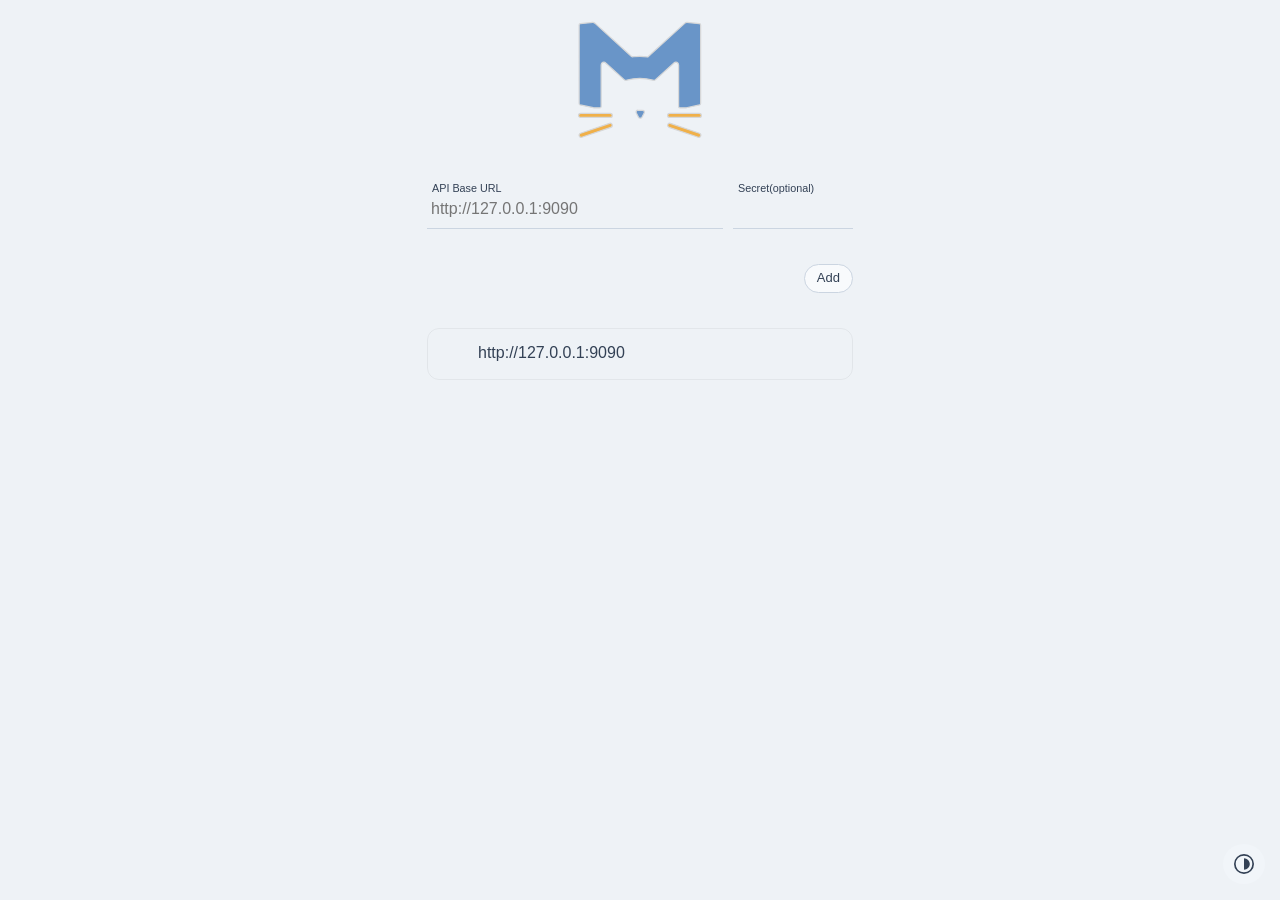
==== luci-app-openclash/root/usr/share/openclash/ui/yacd/index.html @ d31dc355 "Chore: update third-party resources" ====
<!DOCTYPE html>
<html lang="en">
  <head>
    <meta charset="UTF-8" />
    <link rel="shortcut icon" href="yacd.ico" />
    <link rel="icon" type="image/png" sizes="64x64" href="yacd.png" />
    <link rel="icon" type="image/png" sizes="128x128" href="yacd.png" />
    <link rel="apple-touch-icon-precomposed" href="apple-touch-icon-precomposed.png" />
    <meta name="apple-mobile-web-app-title" content="yacd" />
    <meta http-equiv="X-UA-Compatible" content="IE=edge" />
    <meta name="viewport" content="width=device-width, initial-scale=1" />
    <meta name="application-name" content="yacd" />
    <meta name="description" content="Yet Another Clash Dashboard" />
    <meta name="theme-color" content="#202020" media="(prefers-color-scheme: dark)" />
    <meta name="theme-color" content="#f7f7f7" media="(prefers-color-scheme: light)" />
    <title>yacd</title>
    <script type="module" crossorigin src="./assets/index-806a1fbd.js"></script>
    <link rel="stylesheet" href="./assets/index-3246ae66.css">
  <link rel="manifest" href="./manifest.webmanifest"><script id="vite-plugin-pwa:register-sw" src="./registerSW.js"></script></head>
  <body>
    <div id="app" data-base-url="http://127.0.0.1:9090"></div>
    
  </body>
</html>
---- luci-app-openclash/root/usr/share/openclash/ui/yacd/assets/index-3246ae66.css ----
@charset "UTF-8";@font-face{font-family:Inter;font-style:normal;font-display:swap;font-weight:400;src:url(./inter-latin-400-normal-0364d368.woff2) format("woff2"),url(./inter-latin-400-normal-3ea830d4.woff) format("woff")}@font-face{font-family:Inter;font-style:normal;font-display:swap;font-weight:800;src:url(./inter-latin-800-normal-a51ac27d.woff2) format("woff2"),url(./inter-latin-800-normal-d08d7178.woff) format("woff")}@font-face{font-family:Roboto Mono;font-style:normal;font-display:swap;font-weight:400;src:url(./roboto-mono-latin-400-normal-7295944e.woff2) format("woff2"),url(./roboto-mono-latin-400-normal-dffdffa7.woff) format("woff")}/*! modern-normalize v1.1.0 | MIT License | https://github.com/sindresorhus/modern-normalize */*,:before,:after{box-sizing:border-box}html{tab-size:4}html{line-height:1.15;-webkit-text-size-adjust:100%}body{margin:0}body{font-family:system-ui,-apple-system,Segoe UI,Roboto,Ubuntu,Cantarell,Noto Sans,sans-serif,Segoe UI,Roboto,Helvetica,Arial,sans-serif,"Apple Color Emoji","Segoe UI Emoji"}hr{height:0;color:inherit}abbr[title]{text-decoration:underline;-webkit-text-decoration:underline dotted;text-decoration:underline dotted}b,strong{font-weight:bolder}code,kbd,samp,pre{font-family:ui-monospace,SFMono-Regular,Consolas,Liberation Mono,Menlo,monospace;font-size:1em}small{font-size:80%}sub,sup{font-size:75%;line-height:0;position:relative;vertical-align:baseline}sub{bottom:-.25em}sup{top:-.5em}table{text-indent:0;border-color:inherit}button,input,optgroup,select,textarea{font-family:inherit;font-size:100%;line-height:1.15;margin:0}button,select{text-transform:none}button,[type=button],[type=reset],[type=submit]{-webkit-appearance:button}::-moz-focus-inner{border-style:none;padding:0}:-moz-focusring{outline:1px dotted ButtonText}:-moz-ui-invalid{box-shadow:none}legend{padding:0}progress{vertical-align:baseline}::-webkit-inner-spin-button,::-webkit-outer-spin-button{height:auto}[type=search]{-webkit-appearance:textfield;outline-offset:-2px}::-webkit-search-decoration{-webkit-appearance:none}::-webkit-file-upload-button{-webkit-appearance:button;font:inherit}summary{display:list-item}@font-face{font-family:_Twemoji Mozilla;src:url(./Twemoji_Mozilla-6d90152e.ttf) format("truetype")}.relative,.border-left,.border-top,.border-bottom{position:relative}.border-bottom:after,.border-top:before{position:absolute;content:"";height:1px;width:100%;transform:scaleY(.5) translateZ(0);left:0;right:0;background:#555}.border-left:before{position:absolute;content:"";height:100%;width:1px;transform:scaleX(.5) translateZ(0);top:0;bottom:0;background:#555}.border-top:before{top:0}.border-bottom:after{bottom:0}.border-left:before{left:0}*,*:before,*:after{box-sizing:border-box}:root{--font-mono: "Roboto Mono", Menlo, monospace;--font-normal: -apple-system, BlinkMacSystemFont, "Segoe UI", Roboto, Helvetica, Arial, sans-serif, "Apple Color Emoji", "Source Han Sans", "PingFang SC", "Microsoft YaHei" , "\5fae\8f6f\96c5\9ed1", Arial,"Twemoji Mozilla", "_Twemoji Mozilla","Segoe UI Emoji", "Segoe UI Symbol"}body{font-family:-apple-system,BlinkMacSystemFont,Segoe UI,Roboto,Helvetica,Arial,sans-serif,"Apple Color Emoji",Source Han Sans,PingFang SC,Microsoft YaHei,\5fae\8f6f\96c5\9ed1,Arial,Twemoji Mozilla,_Twemoji Mozilla,"Segoe UI Emoji",Segoe UI Symbol;font-family:var(--font-normal);-webkit-tap-highlight-color:rgba(0,0,0,0);-webkit-text-size-adjust:100%;-webkit-font-smoothing:antialiased;-moz-osx-font-smoothing:grayscale;margin:0;padding:0}body ::-webkit-scrollbar{z-index:11;background:transparent}body ::-webkit-scrollbar-thumb{border-radius:10px;background:var(--color-focus-blue)}body ::-webkit-scrollbar:vertical{width:8px}body ::-webkit-scrollbar:horizontal{height:8px}@media (prefers-color-scheme: dark){:root[data-theme=auto]{--color-background: #111827;--color-background2: rgba(17, 24, 39, .7);--color-bg-chart: #1f2937;--color-bg-card: #1f2937;--color-focus-blue: #3b82f6;--btn-bg: #3b82f6;--color-proxy-border: #374151;--card-hover-border-lightness: #60a5fa;--color-text: #e5e7eb;--color-text-secondary: #9ca3af;--color-text-highlight: #f3f4f6;--color-bg-sidebar: #1f2937;--color-sb-active-row-bg: #374151;--color-sb-active-row-font: #f3f4f6;--color-input-bg: #374151;--color-input-border: #4b5563;--color-toggle-bg: #4b5563;--color-toggle-selected: #1f2937;--color-icon: #9ca3af;--color-separator: #374151;--color-btn-bg: #374151;--color-btn-fg: #e5e7eb;--color-bg-proxy: #1f2937;--color-row-odd: #1f2937;--bg-log-info-tag: #4b5563;--bg-modal: #1f2937;--bg-near-transparent: rgba(255, 255, 255, .05);--bg-latency: rgba(31, 41, 55, .8);--bg-tooltip: #1f2937;--bc-tooltip: #374151;--select-border-color: #374151;--select-bg-hover: url(data:image/svg+xml,%0A%20%20%20%20%3Csvg%20width%3D%228%22%20height%3D%2224%22%20viewBox%3D%220%200%208%2024%22%20fill%3D%22none%22%20xmlns%3D%22http%3A%2F%2Fwww.w3.org%2F2000%2Fsvg%22%3E%0A%20%20%20%20%20%20%3Cpath%20d%3D%22M4%207L7%2011H1L4%207Z%22%20fill%3D%22%23ffffff%22%20%2F%3E%0A%20%20%20%20%20%20%3Cpath%20d%3D%22M4%2017L1%2013L7%2013L4%2017Z%22%20fill%3D%22%23ffffff%22%20%2F%3E%0A%20%20%20%20%3C%2Fsvg%3E%0A%20%20);--bg-log-info-card: #1f2937;--shadow-card: 0 4px 6px -1px rgba(0, 0, 0, .1), 0 2px 4px -1px rgba(0, 0, 0, .06);--border-radius: 12px;color-scheme:dark}}@media (prefers-color-scheme: light){:root[data-theme=auto]{--color-background: #eef2f6;--color-background2: rgba(238, 242, 246, .7);--color-bg-chart: #f8fafc;--color-bg-card: #f8fafc;--color-focus-blue: #3b82f6;--btn-bg: #3b82f6;--color-proxy-border: #e2e8f0;--card-hover-border-lightness: #60a5fa;--color-text: #334155;--color-text-secondary: #64748b;--color-text-highlight: #0f172a;--color-bg-sidebar: #f1f5f9;--color-sb-active-row-bg: #e0e7ff;--color-sb-active-row-font: #3730a3;--color-input-bg: #f8fafc;--color-input-border: #cbd5e1;--color-toggle-bg: #e2e8f0;--color-toggle-selected: #ffffff;--color-icon: #64748b;--color-separator: #e2e8f0;--color-btn-bg: #f8fafc;--color-btn-fg: #334155;--color-bg-proxy: #f8fafc;--color-row-odd: #f1f5f9;--bg-log-info-tag: #e2e8f0;--bg-modal: #f8fafc;--bg-near-transparent: rgba(0, 0, 0, .05);--bg-latency: rgba(255, 255, 255, .9);--bg-tooltip: #f8fafc;--bc-tooltip: #e2e8f0;--select-border-color: #cbd5e1;--select-bg-hover: url(data:image/svg+xml,%0A%20%20%20%20%3Csvg%20width%3D%228%22%20height%3D%2224%22%20viewBox%3D%220%200%208%2024%22%20fill%3D%22none%22%20xmlns%3D%22http%3A%2F%2Fwww.w3.org%2F2000%2Fsvg%22%3E%0A%20%20%20%20%20%20%3Cpath%20d%3D%22M4%207L7%2011H1L4%207Z%22%20fill%3D%22%23222222%22%20%2F%3E%0A%20%20%20%20%20%20%3Cpath%20d%3D%22M4%2017L1%2013L7%2013L4%2017Z%22%20fill%3D%22%23222222%22%20%2F%3E%0A%20%20%20%20%3C%2Fsvg%3E%0A%20%20);--bg-log-info-card: #f1f5f9;--shadow-card: 0 1px 3px 0 rgba(0, 0, 0, .1), 0 1px 2px 0 rgba(0, 0, 0, .06);--border-radius: 12px;color-scheme:light}}@media only screen and (prefers-color-scheme: light) and (min-width: 769px){:root[data-theme=auto]{--color-sb-active-row-font: #3730a3}}:root[data-theme=dark]{--color-background: #111827;--color-background2: rgba(17, 24, 39, .7);--color-bg-chart: #1f2937;--color-bg-card: #1f2937;--color-focus-blue: #3b82f6;--btn-bg: #3b82f6;--color-proxy-border: #374151;--card-hover-border-lightness: #60a5fa;--color-text: #e5e7eb;--color-text-secondary: #9ca3af;--color-text-highlight: #f3f4f6;--color-bg-sidebar: #1f2937;--color-sb-active-row-bg: #374151;--color-sb-active-row-font: #f3f4f6;--color-input-bg: #374151;--color-input-border: #4b5563;--color-toggle-bg: #4b5563;--color-toggle-selected: #1f2937;--color-icon: #9ca3af;--color-separator: #374151;--color-btn-bg: #374151;--color-btn-fg: #e5e7eb;--color-bg-proxy: #1f2937;--color-row-odd: #1f2937;--bg-log-info-tag: #4b5563;--bg-modal: #1f2937;--bg-near-transparent: rgba(255, 255, 255, .05);--bg-latency: rgba(31, 41, 55, .8);--bg-tooltip: #1f2937;--bc-tooltip: #374151;--select-border-color: #374151;--select-bg-hover: url(data:image/svg+xml,%0A%20%20%20%20%3Csvg%20width%3D%228%22%20height%3D%2224%22%20viewBox%3D%220%200%208%2024%22%20fill%3D%22none%22%20xmlns%3D%22http%3A%2F%2Fwww.w3.org%2F2000%2Fsvg%22%3E%0A%20%20%20%20%20%20%3Cpath%20d%3D%22M4%207L7%2011H1L4%207Z%22%20fill%3D%22%23ffffff%22%20%2F%3E%0A%20%20%20%20%20%20%3Cpath%20d%3D%22M4%2017L1%2013L7%2013L4%2017Z%22%20fill%3D%22%23ffffff%22%20%2F%3E%0A%20%20%20%20%3C%2Fsvg%3E%0A%20%20);--bg-log-info-card: #1f2937;--shadow-card: 0 4px 6px -1px rgba(0, 0, 0, .1), 0 2px 4px -1px rgba(0, 0, 0, .06);--border-radius: 12px;color-scheme:dark}:root[data-theme=light]{--color-background: #eef2f6;--color-background2: rgba(238, 242, 246, .7);--color-bg-chart: #f8fafc;--color-bg-card: #f8fafc;--color-focus-blue: #3b82f6;--btn-bg: #3b82f6;--color-proxy-border: #e2e8f0;--card-hover-border-lightness: #60a5fa;--color-text: #334155;--color-text-secondary: #64748b;--color-text-highlight: #0f172a;--color-bg-sidebar: #f1f5f9;--color-sb-active-row-bg: #e0e7ff;--color-sb-active-row-font: #3730a3;--color-input-bg: #f8fafc;--color-input-border: #cbd5e1;--color-toggle-bg: #e2e8f0;--color-toggle-selected: #ffffff;--color-icon: #64748b;--color-separator: #e2e8f0;--color-btn-bg: #f8fafc;--color-btn-fg: #334155;--color-bg-proxy: #f8fafc;--color-row-odd: #f1f5f9;--bg-log-info-tag: #e2e8f0;--bg-modal: #f8fafc;--bg-near-transparent: rgba(0, 0, 0, .05);--bg-latency: rgba(255, 255, 255, .9);--bg-tooltip: #f8fafc;--bc-tooltip: #e2e8f0;--select-border-color: #cbd5e1;--select-bg-hover: url(data:image/svg+xml,%0A%20%20%20%20%3Csvg%20width%3D%228%22%20height%3D%2224%22%20viewBox%3D%220%200%208%2024%22%20fill%3D%22none%22%20xmlns%3D%22http%3A%2F%2Fwww.w3.org%2F2000%2Fsvg%22%3E%0A%20%20%20%20%20%20%3Cpath%20d%3D%22M4%207L7%2011H1L4%207Z%22%20fill%3D%22%23222222%22%20%2F%3E%0A%20%20%20%20%20%20%3Cpath%20d%3D%22M4%2017L1%2013L7%2013L4%2017Z%22%20fill%3D%22%23222222%22%20%2F%3E%0A%20%20%20%20%3C%2Fsvg%3E%0A%20%20);--bg-log-info-card: #f1f5f9;--shadow-card: 0 1px 3px 0 rgba(0, 0, 0, .1), 0 1px 2px 0 rgba(0, 0, 0, .06);--border-radius: 12px;color-scheme:light}@media only screen and (min-width: 769px){:root[data-theme=light]{--color-sb-active-row-font: #3730a3}}.flexCenter{display:flex;align-items:center;justify-content:center}.fabgrp{position:fixed;z-index:3;right:20px;bottom:20px}.visually-hidden{position:absolute;overflow:hidden;clip:rect(0 0 0 0);width:1px;height:1px;margin:-1px;border:0;padding:0}:root{--reach-tooltip: 1}[data-reach-tooltip]{z-index:1;pointer-events:none;position:absolute;padding:.25em .5em;box-shadow:2px 2px 10px #0000001a;white-space:nowrap;font-size:85%;background:var(--bg-tooltip);color:var(--color-text);border:solid 1px var(--bc-tooltip);border-radius:4px}._ul_1cc64_1{position:relative;margin:0;padding:0;list-style:none;line-height:1.8;--width-max-content: 230px}._li_1cc64_10{position:relative;margin:5px 0;padding:10px 0;border-radius:var(--border-radius);display:grid;align-content:center;justify-content:center;place-content:center;grid-template-columns:40px 1fr 40px;grid-template-rows:30px;grid-template-areas:"close url .";grid-column-gap:10px;column-gap:10px;border:1px solid var(--bg-near-transparent)}._li_1cc64_10:hover{background-color:var(--bg-near-transparent)}._close_1cc64_28{opacity:0;grid-area:close;align-self:center;justify-self:center;place-self:center;cursor:pointer}._li_1cc64_10:hover ._close_1cc64_28,._li_1cc64_10:hover ._eye_1cc64_36{opacity:1}._close_1cc64_28:focus,._eye_1cc64_36:focus{opacity:1}._hasSecret_1cc64_45{grid-template-rows:repeat(2,30px);grid-template-areas:"close url ." "close secret eye"}._url_1cc64_50{grid-area:url}._secret_1cc64_54{grid-area:secret}._eye_1cc64_36{grid-area:eye;opacity:0;align-self:center;justify-self:center;place-self:center;cursor:pointer}._url_1cc64_50,._secret_1cc64_54{white-space:nowrap;overflow:hidden;text-overflow:ellipsis}._btn_1cc64_72{outline:none;-webkit-appearance:none;appearance:none;border:1px solid transparent;background-color:transparent;color:inherit;display:flex;align-items:center;padding:5px;border-radius:100px}._btn_1cc64_72:focus{border-color:var(--color-focus-blue)}._btn_1cc64_72:hover:enabled{background-color:var(--color-focus-blue);color:#fff}._btn_1cc64_72:active:enabled{transform:scale(.97)}._btn_1cc64_72:disabled{color:var(--color-text-secondary)}._url_1cc64_50{cursor:pointer}._url_1cc64_50:hover{color:var(--color-text-highlight)}._root_zwtea_1:focus{outline:none}._header_zwtea_5{display:flex;justify-content:center;align-items:center}._header_zwtea_5 ._icon_zwtea_10{--stroke: #f3f3f3;color:#20497e;opacity:.7;transition:opacity .4s}._header_zwtea_5 ._icon_zwtea_10:hover{opacity:1}._body_zwtea_20{padding:15px 0 0}._hostnamePort_zwtea_24{display:flex}._hostnamePort_zwtea_24 div{flex:1 1 auto}._hostnamePort_zwtea_24 div:nth-child(2){flex-grow:0;flex-basis:120px;margin-left:10px}._error_zwtea_36{height:20px;font-size:.8em;color:#ff8b8b}._footer_zwtea_42{padding:5px 0 10px;display:flex;justify-content:flex-end;align-items:center}._btn_tl3ak_4{-webkit-appearance:none;outline:none;-webkit-user-select:none;-ms-user-select:none;user-select:none;position:relative;cursor:pointer;display:inline-flex;align-items:center;justify-content:center;color:var(--color-btn-fg);background:var(--color-btn-bg);border:1px solid var(--color-input-border);border-radius:100px;transition:all .2s ease;font-size:.75em;padding:4px 7px}._btn_tl3ak_4:focus{border-color:var(--color-focus-blue);box-shadow:0 0 0 2px #3b82f64d}._btn_tl3ak_4:hover{color:#fff;background:var(--color-focus-blue);border-color:var(--color-focus-blue);transform:translateY(-1px);box-shadow:0 4px 6px -1px #0000001a,0 2px 4px -1px #0000000f}._btn_tl3ak_4:active{transform:scale(.97);box-shadow:none}@media screen and (min-width: 30em){._btn_tl3ak_4{font-size:small;padding:6px 12px}}._btn_tl3ak_4._minimal_tl3ak_42{border-color:transparent;background:none}._btn_tl3ak_4._minimal_tl3ak_42:focus{border-color:var(--color-focus-blue)}._btn_tl3ak_4._minimal_tl3ak_42:hover{color:#fff;background:var(--color-focus-blue);border:1px solid var(--color-focus-blue)}._btn_tl3ak_4:disabled{opacity:.5}._btnInternal_tl3ak_59{display:flex;align-items:center;justify-content:center;column-gap:4px}._btnStart_tl3ak_66{display:inline-flex;align-items:center;justify-content:center}._loadingContainer_tl3ak_72{position:absolute;top:50%;left:50%;transform:translate(-50%,-50%);display:inline-flex}h2._sectionNameType_k6imc_4{margin:0;font-size:1em}@media screen and (min-width: 30em){h2._sectionNameType_k6imc_4{font-size:1.3em}}h2._sectionNameType_k6imc_4 span:nth-child(2){font-size:12px;color:#777;font-weight:400;margin:0 .3em}@media (prefers-color-scheme: dark){:root[data-theme=auto]{--loading-dot-1-1: rgba(255, 255, 255, .5);--loading-dot-1-2: rgba(255, 255, 255, .1);--loading-dot-1-3: rgba(255, 255, 255, .3);--loading-dot-2-1: rgba(255, 255, 255, .3);--loading-dot-2-2: rgba(255, 255, 255, .5);--loading-dot-2-3: rgba(255, 255, 255, .1);--loading-dot-3-1: rgba(255, 255, 255, .1);--loading-dot-3-2: rgba(255, 255, 255, .3);--loading-dot-3-3: rgba(255, 255, 255, .5);color-scheme:dark}}@media (prefers-color-scheme: light){:root[data-theme=auto]{--loading-dot-1-1: rgba(0, 0, 0, .1);--loading-dot-1-2: rgba(0, 0, 0, .5);--loading-dot-1-3: rgba(0, 0, 0, .3);--loading-dot-2-1: rgba(0, 0, 0, .3);--loading-dot-2-2: rgba(0, 0, 0, .1);--loading-dot-2-3: rgba(0, 0, 0, .5);--loading-dot-3-1: rgba(0, 0, 0, .5);--loading-dot-3-2: rgba(0, 0, 0, .3);--loading-dot-3-3: rgba(0, 0, 0, .1);color-scheme:light}}:root[data-theme=dark]{--loading-dot-1-1: rgba(255, 255, 255, .5);--loading-dot-1-2: rgba(255, 255, 255, .1);--loading-dot-1-3: rgba(255, 255, 255, .3);--loading-dot-2-1: rgba(255, 255, 255, .3);--loading-dot-2-2: rgba(255, 255, 255, .5);--loading-dot-2-3: rgba(255, 255, 255, .1);--loading-dot-3-1: rgba(255, 255, 255, .1);--loading-dot-3-2: rgba(255, 255, 255, .3);--loading-dot-3-3: rgba(255, 255, 255, .5);color-scheme:dark}:root[data-theme=light]{--loading-dot-1-1: rgba(0, 0, 0, .1);--loading-dot-1-2: rgba(0, 0, 0, .5);--loading-dot-1-3: rgba(0, 0, 0, .3);--loading-dot-2-1: rgba(0, 0, 0, .3);--loading-dot-2-2: rgba(0, 0, 0, .1);--loading-dot-2-3: rgba(0, 0, 0, .5);--loading-dot-3-1: rgba(0, 0, 0, .5);--loading-dot-3-2: rgba(0, 0, 0, .3);--loading-dot-3-3: rgba(0, 0, 0, .1);color-scheme:light}._loadingDot_k6imc_75,._loadingDot_k6imc_75:before,._loadingDot_k6imc_75:after{display:inline-block;vertical-align:middle;width:6px;height:6px;border-radius:50%;font-size:0}._loadingDot_k6imc_75{position:relative;background-color:var(--loading-dot-2-1);animation:_dot2_k6imc_1 1s step-start infinite}._loadingDot_k6imc_75:before{content:"";position:absolute;left:-12px;background-color:var(--loading-dot-1-1);animation:_dot1_k6imc_1 1s step-start infinite}._loadingDot_k6imc_75:after{content:"";position:absolute;right:-12px;background-color:var(--loading-dot-3-1);animation:_dot3_k6imc_1 1s step-start infinite}@keyframes _dot1_k6imc_1{0%,to{background-color:var(--loading-dot-1-1)}33%{background-color:var(--loading-dot-1-2)}66%{background-color:var(--loading-dot-1-3)}}@keyframes _dot2_k6imc_1{0%,to{background-color:var(--loading-dot-2-1)}33%{background-color:var(--loading-dot-2-2)}66%{background-color:var(--loading-dot-2-3)}}@keyframes _dot3_k6imc_1{0%,to{background-color:var(--loading-dot-3-1)}33%{background-color:var(--loading-dot-3-2)}66%{background-color:var(--loading-dot-3-3)}}._root_1or8t_1{position:relative;padding:10px 0}._root_1or8t_1 input{-webkit-appearance:none;background-color:transparent;background-image:none;border:none;border-radius:0;border-bottom:1px solid var(--color-input-border);box-sizing:border-box;color:inherit;display:inline-block;font-size:inherit;height:40px;outline:none;padding:0 4px;width:100%}._root_1or8t_1 input:focus{border-color:var(--color-focus-blue)}._root_1or8t_1 label{position:absolute;left:5px;bottom:22px;transition:transform .15s ease-in-out;transform-origin:0 0;font-size:.9em}._root_1or8t_1 label._floatAbove_1or8t_32{transform:scale(.75) translateY(-25px)}._root_1or8t_1 input:focus+label{color:var(--color-focus-blue);transform:scale(.75) translateY(-25px)}._path_r8pm3_1{stroke-dasharray:890;stroke-dashoffset:890;animation:_dash_r8pm3_1 3s ease-in-out forwards normal infinite}@keyframes _dash_r8pm3_1{0%{stroke-dashoffset:890}to{stroke-dashoffset:0}}._root_ul0od_4{height:76px;display:flex;align-items:center}._h1_ul0od_10{white-space:nowrap;padding:0 15px;font-size:1.7em;text-align:left;margin:0}@media screen and (min-width: 30em){._h1_ul0od_10{padding:0 40px;font-size:2em}}._root_10mcy_4{padding:6px 15px}@media screen and (min-width: 30em){._root_10mcy_4{padding:10px 40px}}._mono_10mcy_13{font-family:var(--font-mono)}._link_10mcy_17{color:var(--color-text-secondary);display:inline-flex}._link_10mcy_17:hover{color:var(--color-text-highlight)}._iconWrapper_19huu_1{--sz: 40px;width:40px;width:var(--sz);height:40px;height:var(--sz);display:flex;justify-content:center;align-items:center;outline:none;padding:5px;color:var(--color-text)}._iconWrapper_19huu_1:hover{opacity:.6}._iconWrapper_19huu_1:focus{border-color:var(--color-focus-blue)}._themeSwitchContainer_19huu_21{--sz: 40px;position:relative;display:flex;align-items:center;justify-content:center;width:40px;width:var(--sz);height:40px;height:var(--sz)}._themeSwitchContainer_19huu_21 select{cursor:pointer;padding-left:var(--sz);width:var(--sz);height:var(--sz);-webkit-appearance:none;appearance:none;outline:none;border-radius:100%;border:1px solid transparent;background:var(--color-bg-sidebar)}._themeSwitchContainer_19huu_21 select:focus{border-color:var(--color-focus-blue)}._themeSwitchContainer_19huu_21 select option{background:var(--color-bg-sidebar)}._themeSwitchContainer_19huu_21 ._iconWrapper_19huu_1{pointer-events:none;width:100%;height:100%;position:absolute;left:0;top:0}._content_b98hm_1._content_b98hm_1{background:none;position:fixed;top:0;bottom:0;left:0;right:0;transform:none;padding:0;border-radius:0;display:flex;justify-content:center;overflow-y:auto}._container_b98hm_16{position:relative;margin-left:20px;margin-right:20px}._overlay_b98hm_22._overlay_b98hm_22{background-color:var(--color-background)}._fixed_b98hm_26{position:fixed;padding:16px;bottom:0;right:0}._overlay_f0mbp_1{position:fixed;top:0;right:0;left:0;bottom:0;background:#444;z-index:1024;display:flex;align-items:center;justify-content:center}._content_f0mbp_14{outline:none;color:var(--color-text);background:var(--bg-modal);padding:20px;border-radius:var(--border-radius);box-shadow:var(--shadow-card)}._root_16avz_1{position:fixed;top:0;bottom:0;left:0;right:0;overflow:hidden;padding:20px;background:var(--color-background);color:var(--color-text);text-align:center}._yacd_16avz_14{color:#2a477a;opacity:.6;display:flex;justify-content:center;align-items:center;padding:40px}._link_16avz_23{display:inline-flex;align-items:center;color:var(--color-text-secondary)}._link_16avz_23:hover,._link_16avz_23:active{color:var(--color-focus-blue)}._link_16avz_23 svg{margin-right:5px}._root_ifizv_4{padding:6px 15px}@media screen and (min-width: 30em){._root_ifizv_4{padding:10px 40px}}._sparkline_4r2o2_1{width:100%;height:40px;margin-top:auto}._TrafficNow_11dgz_1{color:var(--color-text);display:grid;grid-template-columns:repeat(auto-fill,minmax(240px,1fr));grid-gap:20px;padding:10px 0}._TrafficNow_11dgz_1 ._sec_11dgz_8{padding:20px;background-color:var(--color-bg-card);border-radius:12px;box-shadow:0 4px 6px -1px #0000001a,0 2px 4px -1px #0000000f;transition:transform .2s ease,box-shadow .2s ease;display:flex;flex-direction:column;justify-content:space-between;min-height:140px}._TrafficNow_11dgz_1 ._sec_11dgz_8:hover{transform:translateY(-2px);box-shadow:0 10px 15px -3px #0000001a,0 4px 6px -2px #0000000d}._TrafficNow_11dgz_1 ._sec_11dgz_8 ._header_11dgz_23{display:flex;align-items:center;color:var(--color-text-secondary);font-size:.85rem;font-weight:500;text-transform:uppercase;letter-spacing:.025em}._TrafficNow_11dgz_1 ._sec_11dgz_8 ._header_11dgz_23 span{margin-left:8px}._TrafficNow_11dgz_1 ._sec_11dgz_8 ._value_11dgz_35{padding:12px 0;font-size:1.75rem;font-weight:700;color:var(--color-text);font-family:Roboto Mono,monospace}._loading_wpm96_1{width:100%;height:100%;display:flex;justify-content:center;align-items:center}._spinner_wpm96_9{width:20px;height:20px;display:inline-block;vertical-align:middle;animation:_rotate_wpm96_1 1s steps(12,end) infinite;background:transparent url('data:image/svg+xml;charset=utf8, %3Csvg xmlns="http://www.w3.org/2000/svg" width="120" height="120" viewBox="0 0 100 100"%3E%3Cpath fill="none" d="M0 0h100v100H0z"/%3E%3Crect width="7" height="20" x="46.5" y="40" fill="%23E9E9E9" rx="5" ry="5" transform="translate(0 -30)"/%3E%3Crect width="7" height="20" x="46.5" y="40" fill="%23989697" rx="5" ry="5" transform="rotate(30 105.98 65)"/%3E%3Crect width="7" height="20" x="46.5" y="40" fill="%239B999A" rx="5" ry="5" transform="rotate(60 75.98 65)"/%3E%3Crect width="7" height="20" x="46.5" y="40" fill="%23A3A1A2" rx="5" ry="5" transform="rotate(90 65 65)"/%3E%3Crect width="7" height="20" x="46.5" y="40" fill="%23ABA9AA" rx="5" ry="5" transform="rotate(120 58.66 65)"/%3E%3Crect width="7" height="20" x="46.5" y="40" fill="%23B2B2B2" rx="5" ry="5" transform="rotate(150 54.02 65)"/%3E%3Crect width="7" height="20" x="46.5" y="40" fill="%23BAB8B9" rx="5" ry="5" transform="rotate(180 50 65)"/%3E%3Crect width="7" height="20" x="46.5" y="40" fill="%23C2C0C1" rx="5" ry="5" transform="rotate(-150 45.98 65)"/%3E%3Crect width="7" height="20" x="46.5" y="40" fill="%23CBCBCB" rx="5" ry="5" transform="rotate(-120 41.34 65)"/%3E%3Crect width="7" height="20" x="46.5" y="40" fill="%23D2D2D2" rx="5" ry="5" transform="rotate(-90 35 65)"/%3E%3Crect width="7" height="20" x="46.5" y="40" fill="%23DADADA" rx="5" ry="5" transform="rotate(-60 24.02 65)"/%3E%3Crect width="7" height="20" x="46.5" y="40" fill="%23E2E2E2" rx="5" ry="5" transform="rotate(-30 -5.98 65)"/%3E%3C/svg%3E') no-repeat;background-size:100%}@keyframes _rotate_wpm96_1{0%{transform:rotate3d(0,0,1,0)}to{transform:rotate3d(0,0,1,360deg)}}._lo_pmly2_1{opacity:.5;width:100%;height:100%;display:flex;justify-content:center;align-items:center}._root_7mzj5_4{background:var(--color-bg-sidebar);min-width:150px;position:relative}._logo_meta_7mzj5_10{margin-top:12px;height:120px;background-image:url([data-uri]);background-size:80px;background-repeat:no-repeat;background-position:center}@media (max-width: 768px){._logo_meta_7mzj5_10{display:none}}._logo_singbox_7mzj5_24{margin-top:12px;height:120px;background-image:url([data-uri]);background-size:80px;background-repeat:no-repeat;background-position:center}@media (max-width: 768px){._logo_singbox_7mzj5_24{display:none}}@media (max-width: 768px){._rows_7mzj5_39{display:flex;justify-content:space-between;overflow:auto}}._row_7mzj5_39{color:var(--color-text);-webkit-text-decoration:none;text-decoration:none;display:flex;align-items:center;padding:6px 10px;margin:4px 8px;border-radius:8px;transition:background-color .2s ease,color .2s ease}._row_7mzj5_39:hover{background-color:var(--color-background2)}@media screen and (min-width: 30em){._row_7mzj5_39{padding:8px 20px}}@media (max-width: 768px){._row_7mzj5_39{flex-direction:column;margin:0;border-radius:0}}._row_7mzj5_39 svg{color:var(--color-icon);width:22px;height:22px}@media screen and (min-width: 30em){._row_7mzj5_39 svg{width:24px;height:24px}}._rowActive_7mzj5_84{background:var(--color-sb-active-row-bg);color:var(--color-sb-active-row-font);box-shadow:0 1px 2px #0000000d}@media (max-width: 768px){._rowActive_7mzj5_84{background:none;border-bottom:2px solid var(--color-focus-blue);box-shadow:none}}._label_7mzj5_97{padding-left:14px;font-size:.75em}@media (max-width: 768px){._label_7mzj5_97{padding-left:0;padding-top:5px}}@media screen and (min-width: 30em){._label_7mzj5_97{font-size:1em}}._footer_7mzj5_113{position:absolute;bottom:10px;left:50%;transform:translate(-50%);display:flex;flex-direction:column;align-items:center;gap:8px}@media (max-width: 768px){._footer_7mzj5_113{display:none}}._iconWrapper_7mzj5_129{--sz: 40px;width:40px;width:var(--sz);height:40px;height:var(--sz);display:flex;justify-content:center;align-items:center;outline:none;padding:5px;color:var(--color-text);border-radius:100%;border:1px solid transparent}._iconWrapper_7mzj5_129:hover{opacity:.6}._iconWrapper_7mzj5_129:focus{border-color:var(--color-focus-blue)}._input_1indo_1{-webkit-appearance:none;background-color:var(--color-input-bg);background-image:none;border-radius:8px;border:1px solid var(--color-input-border);box-sizing:border-box;color:inherit;display:inline-block;font-size:inherit;height:35px;outline:none;padding:0 15px;width:100%;font-size:small;transition:border-color .2s ease,box-shadow .2s ease}._input_1indo_1:focus{border-color:var(--color-focus-blue);box-shadow:0 0 0 3px #3b82f64d}input::-webkit-outer-spin-button,input::-webkit-inner-spin-button{-webkit-appearance:none;margin:0}._ToggleSwitch_10mtp_1{-webkit-user-select:none;-ms-user-select:none;user-select:none;border-radius:4px;border:1px solid #525252;color:var(--color-text);background:var(--color-toggle-bg);display:flex;position:relative;outline:none}._ToggleSwitch_10mtp_1:focus{border-color:var(--color-focus-blue)}._ToggleSwitch_10mtp_1 input{position:absolute;left:0;opacity:0}._ToggleSwitch_10mtp_1 label{z-index:2;display:flex;align-items:center;justify-content:center;padding:10px 0;cursor:pointer}._slider_10mtp_28{z-index:1;position:absolute;display:block;left:0;height:100%;transition:left .2s ease-out;background:var(--color-toggle-selected)}._app_tjhhp_1{position:fixed;top:0;bottom:0;left:0;right:0;display:flex;background:var(--color-background);color:var(--color-text)}@media (max-width: 768px){._app_tjhhp_1{flex-direction:column}}._content_tjhhp_17{flex-grow:1;overflow-y:auto}
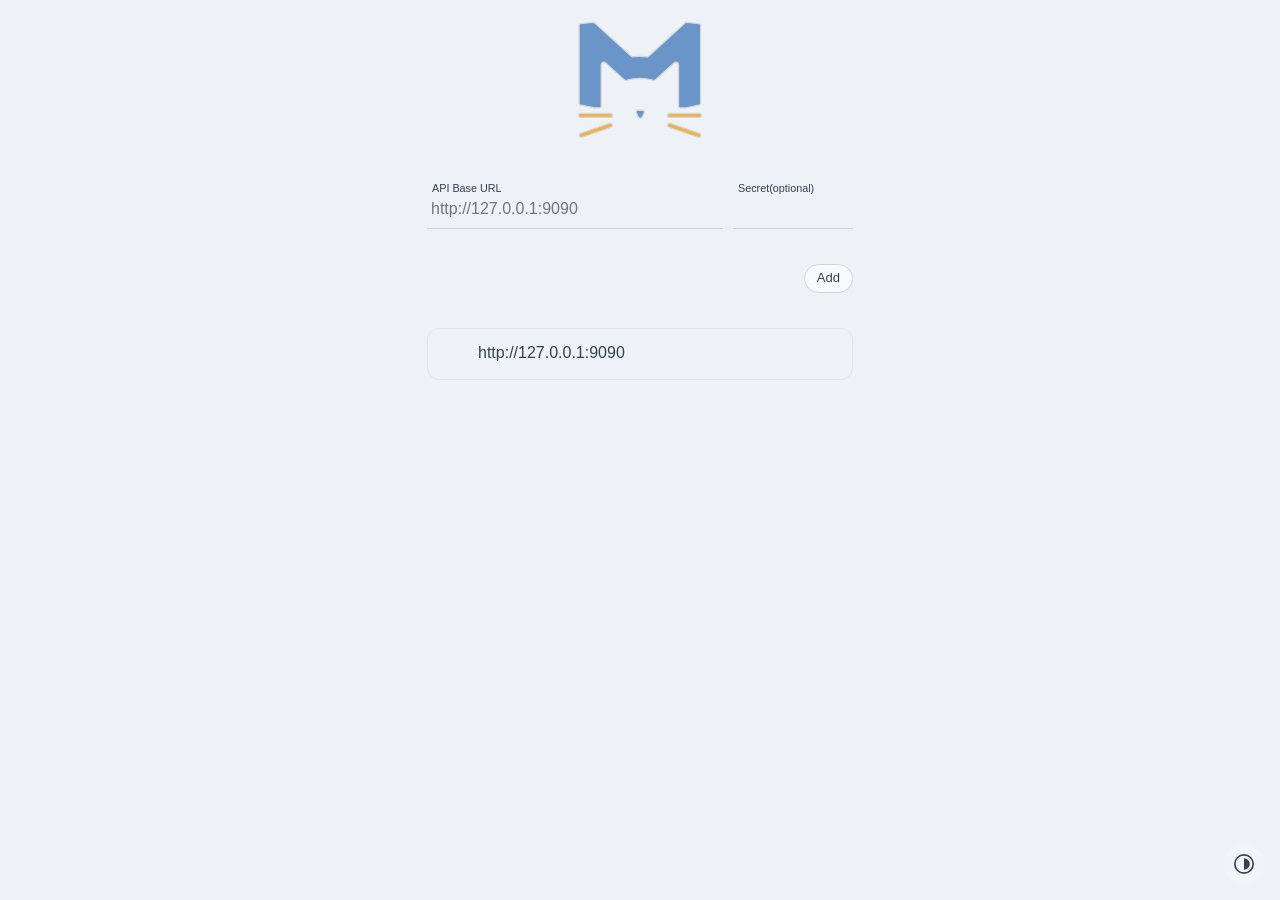
==== commit c682f07d: "Chore: update third-party resources" ====
--- a/luci-app-openclash/root/usr/share/openclash/ui/yacd/index.html
+++ b/luci-app-openclash/root/usr/share/openclash/ui/yacd/index.html
@@ -14,8 +14,8 @@
     <meta name="theme-color" content="#202020" media="(prefers-color-scheme: dark)" />
     <meta name="theme-color" content="#f7f7f7" media="(prefers-color-scheme: light)" />
     <title>yacd</title>
-    <script type="module" crossorigin src="./assets/index-806a1fbd.js"></script>
-    <link rel="stylesheet" href="./assets/index-3246ae66.css">
+    <script type="module" crossorigin src="./assets/index-b39ebf0e.js"></script>
+    <link rel="stylesheet" href="./assets/index-8ced85b8.css">
   <link rel="manifest" href="./manifest.webmanifest"><script id="vite-plugin-pwa:register-sw" src="./registerSW.js"></script></head>
   <body>
     <div id="app" data-base-url="http://127.0.0.1:9090"></div>
--- a/luci-app-openclash/root/usr/share/openclash/ui/yacd/assets/index-8ced85b8.css
+++ b/luci-app-openclash/root/usr/share/openclash/ui/yacd/assets/index-8ced85b8.css
@@ -0,0 +1 @@
+@charset "UTF-8";@font-face{font-family:Inter;font-style:normal;font-display:swap;font-weight:400;src:url(./inter-latin-400-normal-0364d368.woff2) format("woff2"),url(./inter-latin-400-normal-3ea830d4.woff) format("woff")}@font-face{font-family:Inter;font-style:normal;font-display:swap;font-weight:800;src:url(./inter-latin-800-normal-a51ac27d.woff2) format("woff2"),url(./inter-latin-800-normal-d08d7178.woff) format("woff")}@font-face{font-family:Roboto Mono;font-style:normal;font-display:swap;font-weight:400;src:url(./roboto-mono-latin-400-normal-7295944e.woff2) format("woff2"),url(./roboto-mono-latin-400-normal-dffdffa7.woff) format("woff")}/*! modern-normalize v1.1.0 | MIT License | https://github.com/sindresorhus/modern-normalize */*,:before,:after{box-sizing:border-box}html{tab-size:4}html{line-height:1.15;-webkit-text-size-adjust:100%}body{margin:0}body{font-family:system-ui,-apple-system,Segoe UI,Roboto,Ubuntu,Cantarell,Noto Sans,sans-serif,Segoe UI,Roboto,Helvetica,Arial,sans-serif,"Apple Color Emoji","Segoe UI Emoji"}hr{height:0;color:inherit}abbr[title]{text-decoration:underline;-webkit-text-decoration:underline dotted;text-decoration:underline dotted}b,strong{font-weight:bolder}code,kbd,samp,pre{font-family:ui-monospace,SFMono-Regular,Consolas,Liberation Mono,Menlo,monospace;font-size:1em}small{font-size:80%}sub,sup{font-size:75%;line-height:0;position:relative;vertical-align:baseline}sub{bottom:-.25em}sup{top:-.5em}table{text-indent:0;border-color:inherit}button,input,optgroup,select,textarea{font-family:inherit;font-size:100%;line-height:1.15;margin:0}button,select{text-transform:none}button,[type=button],[type=reset],[type=submit]{-webkit-appearance:button}::-moz-focus-inner{border-style:none;padding:0}:-moz-focusring{outline:1px dotted ButtonText}:-moz-ui-invalid{box-shadow:none}legend{padding:0}progress{vertical-align:baseline}::-webkit-inner-spin-button,::-webkit-outer-spin-button{height:auto}[type=search]{-webkit-appearance:textfield;outline-offset:-2px}::-webkit-search-decoration{-webkit-appearance:none}::-webkit-file-upload-button{-webkit-appearance:button;font:inherit}summary{display:list-item}@font-face{font-family:_Twemoji Mozilla;src:url(./Twemoji_Mozilla-6d90152e.ttf) format("truetype")}.relative,.border-left,.border-top,.border-bottom{position:relative}.border-bottom:after,.border-top:before{position:absolute;content:"";height:1px;width:100%;transform:scaleY(.5) translateZ(0);left:0;right:0;background:#555}.border-left:before{position:absolute;content:"";height:100%;width:1px;transform:scaleX(.5) translateZ(0);top:0;bottom:0;background:#555}.border-top:before{top:0}.border-bottom:after{bottom:0}.border-left:before{left:0}*,*:before,*:after{box-sizing:border-box}:root{--font-mono: "Roboto Mono", Menlo, monospace;--font-normal: -apple-system, BlinkMacSystemFont, "Segoe UI", Roboto, Helvetica, Arial, sans-serif, "Apple Color Emoji", "Source Han Sans", "PingFang SC", "Microsoft YaHei" , "\5fae\8f6f\96c5\9ed1", Arial,"Twemoji Mozilla", "_Twemoji Mozilla","Segoe UI Emoji", "Segoe UI Symbol"}body{font-family:-apple-system,BlinkMacSystemFont,Segoe UI,Roboto,Helvetica,Arial,sans-serif,"Apple Color Emoji",Source Han Sans,PingFang SC,Microsoft YaHei,\5fae\8f6f\96c5\9ed1,Arial,Twemoji Mozilla,_Twemoji Mozilla,"Segoe UI Emoji",Segoe UI Symbol;font-family:var(--font-normal);-webkit-tap-highlight-color:rgba(0,0,0,0);-webkit-text-size-adjust:100%;-webkit-font-smoothing:antialiased;-moz-osx-font-smoothing:grayscale;margin:0;padding:0}body ::-webkit-scrollbar{z-index:11;background:transparent}body ::-webkit-scrollbar-thumb{border-radius:10px;background:var(--color-focus-blue)}body ::-webkit-scrollbar:vertical{width:8px}body ::-webkit-scrollbar:horizontal{height:8px}@media (prefers-color-scheme: dark){:root[data-theme=auto]{--color-background: #111827;--color-background2: rgba(17, 24, 39, .7);--color-bg-chart: #1f2937;--color-bg-card: #1f2937;--color-focus-blue: #3b82f6;--btn-bg: #3b82f6;--color-proxy-border: #374151;--card-hover-border-lightness: #60a5fa;--color-text: #e5e7eb;--color-text-secondary: #9ca3af;--color-text-highlight: #f3f4f6;--color-bg-sidebar: #1f2937;--color-sb-active-row-bg: #374151;--color-sb-active-row-font: #f3f4f6;--color-input-bg: #374151;--color-input-border: #4b5563;--color-toggle-bg: #4b5563;--color-toggle-selected: #1f2937;--color-icon: #9ca3af;--color-separator: #374151;--color-btn-bg: #374151;--color-btn-fg: #e5e7eb;--color-bg-proxy: #1f2937;--color-row-odd: #1f2937;--bg-log-info-tag: #4b5563;--bg-modal: #1f2937;--bg-near-transparent: rgba(255, 255, 255, .05);--bg-latency: rgba(31, 41, 55, .8);--bg-tooltip: #1f2937;--bc-tooltip: #374151;--select-border-color: #374151;--select-bg-hover: url(data:image/svg+xml,%0A%20%20%20%20%3Csvg%20width%3D%228%22%20height%3D%2224%22%20viewBox%3D%220%200%208%2024%22%20fill%3D%22none%22%20xmlns%3D%22http%3A%2F%2Fwww.w3.org%2F2000%2Fsvg%22%3E%0A%20%20%20%20%20%20%3Cpath%20d%3D%22M4%207L7%2011H1L4%207Z%22%20fill%3D%22%23ffffff%22%20%2F%3E%0A%20%20%20%20%20%20%3Cpath%20d%3D%22M4%2017L1%2013L7%2013L4%2017Z%22%20fill%3D%22%23ffffff%22%20%2F%3E%0A%20%20%20%20%3C%2Fsvg%3E%0A%20%20);--bg-log-info-card: #1f2937;--shadow-card: 0 4px 6px -1px rgba(0, 0, 0, .1), 0 2px 4px -1px rgba(0, 0, 0, .06);--border-radius: 12px;color-scheme:dark}}@media (prefers-color-scheme: light){:root[data-theme=auto]{--color-background: #eef2f6;--color-background2: rgba(238, 242, 246, .7);--color-bg-chart: #f8fafc;--color-bg-card: #f8fafc;--color-focus-blue: #3b82f6;--btn-bg: #3b82f6;--color-proxy-border: #e2e8f0;--card-hover-border-lightness: #60a5fa;--color-text: #334155;--color-text-secondary: #64748b;--color-text-highlight: #0f172a;--color-bg-sidebar: #f1f5f9;--color-sb-active-row-bg: #e0e7ff;--color-sb-active-row-font: #3730a3;--color-input-bg: #f8fafc;--color-input-border: #cbd5e1;--color-toggle-bg: #e2e8f0;--color-toggle-selected: #ffffff;--color-icon: #64748b;--color-separator: #e2e8f0;--color-btn-bg: #f8fafc;--color-btn-fg: #334155;--color-bg-proxy: #f8fafc;--color-row-odd: #f1f5f9;--bg-log-info-tag: #e2e8f0;--bg-modal: #f8fafc;--bg-near-transparent: rgba(0, 0, 0, .05);--bg-latency: rgba(255, 255, 255, .9);--bg-tooltip: #f8fafc;--bc-tooltip: #e2e8f0;--select-border-color: #cbd5e1;--select-bg-hover: url(data:image/svg+xml,%0A%20%20%20%20%3Csvg%20width%3D%228%22%20height%3D%2224%22%20viewBox%3D%220%200%208%2024%22%20fill%3D%22none%22%20xmlns%3D%22http%3A%2F%2Fwww.w3.org%2F2000%2Fsvg%22%3E%0A%20%20%20%20%20%20%3Cpath%20d%3D%22M4%207L7%2011H1L4%207Z%22%20fill%3D%22%23222222%22%20%2F%3E%0A%20%20%20%20%20%20%3Cpath%20d%3D%22M4%2017L1%2013L7%2013L4%2017Z%22%20fill%3D%22%23222222%22%20%2F%3E%0A%20%20%20%20%3C%2Fsvg%3E%0A%20%20);--bg-log-info-card: #f1f5f9;--shadow-card: 0 1px 3px 0 rgba(0, 0, 0, .1), 0 1px 2px 0 rgba(0, 0, 0, .06);--border-radius: 12px;color-scheme:light}}@media only screen and (prefers-color-scheme: light) and (min-width: 769px){:root[data-theme=auto]{--color-sb-active-row-font: #3730a3}}:root[data-theme=dark]{--color-background: #111827;--color-background2: rgba(17, 24, 39, .7);--color-bg-chart: #1f2937;--color-bg-card: #1f2937;--color-focus-blue: #3b82f6;--btn-bg: #3b82f6;--color-proxy-border: #374151;--card-hover-border-lightness: #60a5fa;--color-text: #e5e7eb;--color-text-secondary: #9ca3af;--color-text-highlight: #f3f4f6;--color-bg-sidebar: #1f2937;--color-sb-active-row-bg: #374151;--color-sb-active-row-font: #f3f4f6;--color-input-bg: #374151;--color-input-border: #4b5563;--color-toggle-bg: #4b5563;--color-toggle-selected: #1f2937;--color-icon: #9ca3af;--color-separator: #374151;--color-btn-bg: #374151;--color-btn-fg: #e5e7eb;--color-bg-proxy: #1f2937;--color-row-odd: #1f2937;--bg-log-info-tag: #4b5563;--bg-modal: #1f2937;--bg-near-transparent: rgba(255, 255, 255, .05);--bg-latency: rgba(31, 41, 55, .8);--bg-tooltip: #1f2937;--bc-tooltip: #374151;--select-border-color: #374151;--select-bg-hover: url(data:image/svg+xml,%0A%20%20%20%20%3Csvg%20width%3D%228%22%20height%3D%2224%22%20viewBox%3D%220%200%208%2024%22%20fill%3D%22none%22%20xmlns%3D%22http%3A%2F%2Fwww.w3.org%2F2000%2Fsvg%22%3E%0A%20%20%20%20%20%20%3Cpath%20d%3D%22M4%207L7%2011H1L4%207Z%22%20fill%3D%22%23ffffff%22%20%2F%3E%0A%20%20%20%20%20%20%3Cpath%20d%3D%22M4%2017L1%2013L7%2013L4%2017Z%22%20fill%3D%22%23ffffff%22%20%2F%3E%0A%20%20%20%20%3C%2Fsvg%3E%0A%20%20);--bg-log-info-card: #1f2937;--shadow-card: 0 4px 6px -1px rgba(0, 0, 0, .1), 0 2px 4px -1px rgba(0, 0, 0, .06);--border-radius: 12px;color-scheme:dark}:root[data-theme=light]{--color-background: #eef2f6;--color-background2: rgba(238, 242, 246, .7);--color-bg-chart: #f8fafc;--color-bg-card: #f8fafc;--color-focus-blue: #3b82f6;--btn-bg: #3b82f6;--color-proxy-border: #e2e8f0;--card-hover-border-lightness: #60a5fa;--color-text: #334155;--color-text-secondary: #64748b;--color-text-highlight: #0f172a;--color-bg-sidebar: #f1f5f9;--color-sb-active-row-bg: #e0e7ff;--color-sb-active-row-font: #3730a3;--color-input-bg: #f8fafc;--color-input-border: #cbd5e1;--color-toggle-bg: #e2e8f0;--color-toggle-selected: #ffffff;--color-icon: #64748b;--color-separator: #e2e8f0;--color-btn-bg: #f8fafc;--color-btn-fg: #334155;--color-bg-proxy: #f8fafc;--color-row-odd: #f1f5f9;--bg-log-info-tag: #e2e8f0;--bg-modal: #f8fafc;--bg-near-transparent: rgba(0, 0, 0, .05);--bg-latency: rgba(255, 255, 255, .9);--bg-tooltip: #f8fafc;--bc-tooltip: #e2e8f0;--select-border-color: #cbd5e1;--select-bg-hover: url(data:image/svg+xml,%0A%20%20%20%20%3Csvg%20width%3D%228%22%20height%3D%2224%22%20viewBox%3D%220%200%208%2024%22%20fill%3D%22none%22%20xmlns%3D%22http%3A%2F%2Fwww.w3.org%2F2000%2Fsvg%22%3E%0A%20%20%20%20%20%20%3Cpath%20d%3D%22M4%207L7%2011H1L4%207Z%22%20fill%3D%22%23222222%22%20%2F%3E%0A%20%20%20%20%20%20%3Cpath%20d%3D%22M4%2017L1%2013L7%2013L4%2017Z%22%20fill%3D%22%23222222%22%20%2F%3E%0A%20%20%20%20%3C%2Fsvg%3E%0A%20%20);--bg-log-info-card: #f1f5f9;--shadow-card: 0 1px 3px 0 rgba(0, 0, 0, .1), 0 1px 2px 0 rgba(0, 0, 0, .06);--border-radius: 12px;color-scheme:light}@media only screen and (min-width: 769px){:root[data-theme=light]{--color-sb-active-row-font: #3730a3}}.flexCenter{display:flex;align-items:center;justify-content:center}.fabgrp{position:fixed;z-index:3;right:20px;bottom:20px}.visually-hidden{position:absolute;overflow:hidden;clip:rect(0 0 0 0);width:1px;height:1px;margin:-1px;border:0;padding:0}:root{--reach-tooltip: 1}[data-reach-tooltip]{z-index:1;pointer-events:none;position:absolute;padding:.25em .5em;box-shadow:2px 2px 10px #0000001a;white-space:nowrap;font-size:85%;background:var(--bg-tooltip);color:var(--color-text);border:solid 1px var(--bc-tooltip);border-radius:4px}._root_16avz_1{position:fixed;top:0;bottom:0;left:0;right:0;overflow:hidden;padding:20px;background:var(--color-background);color:var(--color-text);text-align:center}._yacd_16avz_14{color:#2a477a;opacity:.6;display:flex;justify-content:center;align-items:center;padding:40px}._link_16avz_23{display:inline-flex;align-items:center;color:var(--color-text-secondary)}._link_16avz_23:hover,._link_16avz_23:active{color:var(--color-focus-blue)}._link_16avz_23 svg{margin-right:5px}._path_r8pm3_1{stroke-dasharray:890;stroke-dashoffset:890;animation:_dash_r8pm3_1 3s ease-in-out forwards normal infinite}@keyframes _dash_r8pm3_1{0%{stroke-dashoffset:890}to{stroke-dashoffset:0}}._loading_wpm96_1{width:100%;height:100%;display:flex;justify-content:center;align-items:center}._spinner_wpm96_9{width:20px;height:20px;display:inline-block;vertical-align:middle;animation:_rotate_wpm96_1 1s steps(12,end) infinite;background:transparent url('data:image/svg+xml;charset=utf8, %3Csvg xmlns="http://www.w3.org/2000/svg" width="120" height="120" viewBox="0 0 100 100"%3E%3Cpath fill="none" d="M0 0h100v100H0z"/%3E%3Crect width="7" height="20" x="46.5" y="40" fill="%23E9E9E9" rx="5" ry="5" transform="translate(0 -30)"/%3E%3Crect width="7" height="20" x="46.5" y="40" fill="%23989697" rx="5" ry="5" transform="rotate(30 105.98 65)"/%3E%3Crect width="7" height="20" x="46.5" y="40" fill="%239B999A" rx="5" ry="5" transform="rotate(60 75.98 65)"/%3E%3Crect width="7" height="20" x="46.5" y="40" fill="%23A3A1A2" rx="5" ry="5" transform="rotate(90 65 65)"/%3E%3Crect width="7" height="20" x="46.5" y="40" fill="%23ABA9AA" rx="5" ry="5" transform="rotate(120 58.66 65)"/%3E%3Crect width="7" height="20" x="46.5" y="40" fill="%23B2B2B2" rx="5" ry="5" transform="rotate(150 54.02 65)"/%3E%3Crect width="7" height="20" x="46.5" y="40" fill="%23BAB8B9" rx="5" ry="5" transform="rotate(180 50 65)"/%3E%3Crect width="7" height="20" x="46.5" y="40" fill="%23C2C0C1" rx="5" ry="5" transform="rotate(-150 45.98 65)"/%3E%3Crect width="7" height="20" x="46.5" y="40" fill="%23CBCBCB" rx="5" ry="5" transform="rotate(-120 41.34 65)"/%3E%3Crect width="7" height="20" x="46.5" y="40" fill="%23D2D2D2" rx="5" ry="5" transform="rotate(-90 35 65)"/%3E%3Crect width="7" height="20" x="46.5" y="40" fill="%23DADADA" rx="5" ry="5" transform="rotate(-60 24.02 65)"/%3E%3Crect width="7" height="20" x="46.5" y="40" fill="%23E2E2E2" rx="5" ry="5" transform="rotate(-30 -5.98 65)"/%3E%3C/svg%3E') no-repeat;background-size:100%}@keyframes _rotate_wpm96_1{0%{transform:rotate3d(0,0,1,0)}to{transform:rotate3d(0,0,1,360deg)}}._lo_pmly2_1{opacity:.5;width:100%;height:100%;display:flex;justify-content:center;align-items:center}._iconWrapper_19huu_1{--sz: 40px;width:40px;width:var(--sz);height:40px;height:var(--sz);display:flex;justify-content:center;align-items:center;outline:none;padding:5px;color:var(--color-text)}._iconWrapper_19huu_1:hover{opacity:.6}._iconWrapper_19huu_1:focus{border-color:var(--color-focus-blue)}._themeSwitchContainer_19huu_21{--sz: 40px;position:relative;display:flex;align-items:center;justify-content:center;width:40px;width:var(--sz);height:40px;height:var(--sz)}._themeSwitchContainer_19huu_21 select{cursor:pointer;padding-left:var(--sz);width:var(--sz);height:var(--sz);-webkit-appearance:none;appearance:none;outline:none;border-radius:100%;border:1px solid transparent;background:var(--color-bg-sidebar)}._themeSwitchContainer_19huu_21 select:focus{border-color:var(--color-focus-blue)}._themeSwitchContainer_19huu_21 select option{background:var(--color-bg-sidebar)}._themeSwitchContainer_19huu_21 ._iconWrapper_19huu_1{pointer-events:none;width:100%;height:100%;position:absolute;left:0;top:0}._root_12cf4_4{background:var(--color-bg-sidebar);width:180px;min-width:180px;flex-shrink:0;position:relative}@media (max-width: 768px){._root_12cf4_4{width:100%;min-width:0;background:var(--color-background);position:fixed;top:0;left:0;right:0;z-index:100;padding:max(8px,env(safe-area-inset-top)) 16px 8px}}._logo_meta_12cf4_25{margin-top:12px;height:120px;background-image:url([data-uri]);background-size:80px;background-repeat:no-repeat;background-position:center}@media (max-width: 768px){._logo_meta_12cf4_25{display:none}}._logo_singbox_12cf4_39{margin-top:12px;height:120px;background-image:url([data-uri]);background-size:80px;background-repeat:no-repeat;background-position:center}@media (max-width: 768px){._logo_singbox_12cf4_39{display:none}}@media (max-width: 768px){._rows_12cf4_54{display:flex;justify-content:space-around;align-items:center;overflow:visible;background:var(--color-bg-sidebar);border-radius:20px;padding:6px 8px;box-shadow:0 4px 24px #0000001f,0 1px 4px #00000014;border:1px solid var(--color-separator)}}._row_12cf4_54{color:var(--color-text);-webkit-text-decoration:none;text-decoration:none;display:flex;align-items:center;padding:6px 10px;margin:4px 8px;border-radius:8px;box-shadow:inset 0 0 0 1px transparent;transition:background-color .18s ease,color .18s ease,transform .18s ease}._row_12cf4_54:hover{background-color:#b0ceff38;color:var(--color-focus-blue);transform:translate(2px)}@media screen and (min-width: 30em){._row_12cf4_54{padding:8px 20px}}@media (max-width: 768px){._row_12cf4_54{flex-direction:row;justify-content:center;margin:0;border-radius:14px;padding:8px 14px;flex:1}._row_12cf4_54:hover{transform:none;background-color:#b0ceff38;box-shadow:none}}._row_12cf4_54 svg{color:var(--color-icon);width:22px;height:22px;flex-shrink:0;transition:transform .18s ease}@media screen and (min-width: 30em){._row_12cf4_54 svg{width:24px;height:24px}}._row_12cf4_54:hover svg{transform:scale(1.06)}._rowActive_12cf4_122{background:linear-gradient(135deg,#60a5fa 0%,var(--color-focus-blue) 100%);color:#fff}._rowActive_12cf4_122:hover{color:#fff;background:linear-gradient(135deg,#60a5fa 0%,var(--color-focus-blue) 100%)}._rowActive_12cf4_122 svg{color:#fff}._rowActive_12cf4_122 ._label_12cf4_133{font-weight:600}@media (max-width: 768px){._rowActive_12cf4_122{background:rgba(99,160,255,.18);color:var(--color-focus-blue);border-bottom:none;box-shadow:none}._rowActive_12cf4_122 svg{color:var(--color-focus-blue);transform:scale(1.15)}}._label_12cf4_133{padding-left:14px;font-size:.75em}@media (max-width: 768px){._label_12cf4_133{display:none}}@media screen and (min-width: 30em){._label_12cf4_133{font-size:1em}}._footer_12cf4_164{position:absolute;bottom:10px;left:50%;transform:translate(-50%);display:flex;flex-direction:column;align-items:center;gap:8px}@media (max-width: 768px){._footer_12cf4_164{display:none}}._iconWrapper_12cf4_180{--sz: 40px;width:40px;width:var(--sz);height:40px;height:var(--sz);display:flex;justify-content:center;align-items:center;outline:none;padding:5px;color:var(--color-text);border-radius:100%;border:1px solid transparent}._iconWrapper_12cf4_180:hover{opacity:.6}._iconWrapper_12cf4_180:focus{border-color:var(--color-focus-blue)}._app_mf375_1{position:fixed;top:0;bottom:0;left:0;right:0;display:flex;background:var(--color-background);color:var(--color-text)}@media (max-width: 768px){._app_mf375_1{flex-direction:column}}._content_mf375_17{flex-grow:1;min-width:0;overflow-y:auto;overflow-x:auto}@media (max-width: 768px){._content_mf375_17{padding-bottom:0;padding-top:calc(64px + env(safe-area-inset-top))}}._content_b98hm_1._content_b98hm_1{background:none;position:fixed;top:0;bottom:0;left:0;right:0;transform:none;padding:0;border-radius:0;display:flex;justify-content:center;overflow-y:auto}._container_b98hm_16{position:relative;margin-left:20px;margin-right:20px}._overlay_b98hm_22._overlay_b98hm_22{background-color:var(--color-background)}._fixed_b98hm_26{position:fixed;padding:16px;bottom:0;right:0}._overlay_f0mbp_1{position:fixed;top:0;right:0;left:0;bottom:0;background:#444;z-index:1024;display:flex;align-items:center;justify-content:center}._content_f0mbp_14{outline:none;color:var(--color-text);background:var(--bg-modal);padding:20px;border-radius:var(--border-radius);box-shadow:var(--shadow-card)}._ul_1cc64_1{position:relative;margin:0;padding:0;list-style:none;line-height:1.8;--width-max-content: 230px}._li_1cc64_10{position:relative;margin:5px 0;padding:10px 0;border-radius:var(--border-radius);display:grid;align-content:center;justify-content:center;place-content:center;grid-template-columns:40px 1fr 40px;grid-template-rows:30px;grid-template-areas:"close url .";grid-column-gap:10px;column-gap:10px;border:1px solid var(--bg-near-transparent)}._li_1cc64_10:hover{background-color:var(--bg-near-transparent)}._close_1cc64_28{opacity:0;grid-area:close;align-self:center;justify-self:center;place-self:center;cursor:pointer}._li_1cc64_10:hover ._close_1cc64_28,._li_1cc64_10:hover ._eye_1cc64_36{opacity:1}._close_1cc64_28:focus,._eye_1cc64_36:focus{opacity:1}._hasSecret_1cc64_45{grid-template-rows:repeat(2,30px);grid-template-areas:"close url ." "close secret eye"}._url_1cc64_50{grid-area:url}._secret_1cc64_54{grid-area:secret}._eye_1cc64_36{grid-area:eye;opacity:0;align-self:center;justify-self:center;place-self:center;cursor:pointer}._url_1cc64_50,._secret_1cc64_54{white-space:nowrap;overflow:hidden;text-overflow:ellipsis}._btn_1cc64_72{outline:none;-webkit-appearance:none;appearance:none;border:1px solid transparent;background-color:transparent;color:inherit;display:flex;align-items:center;padding:5px;border-radius:100px}._btn_1cc64_72:focus{border-color:var(--color-focus-blue)}._btn_1cc64_72:hover:enabled{background-color:var(--color-focus-blue);color:#fff}._btn_1cc64_72:active:enabled{transform:scale(.97)}._btn_1cc64_72:disabled{color:var(--color-text-secondary)}._url_1cc64_50{cursor:pointer}._url_1cc64_50:hover{color:var(--color-text-highlight)}._root_zwtea_1:focus{outline:none}._header_zwtea_5{display:flex;justify-content:center;align-items:center}._header_zwtea_5 ._icon_zwtea_10{--stroke: #f3f3f3;color:#20497e;opacity:.7;transition:opacity .4s}._header_zwtea_5 ._icon_zwtea_10:hover{opacity:1}._body_zwtea_20{padding:15px 0 0}._hostnamePort_zwtea_24{display:flex}._hostnamePort_zwtea_24 div{flex:1 1 auto}._hostnamePort_zwtea_24 div:nth-child(2){flex-grow:0;flex-basis:120px;margin-left:10px}._error_zwtea_36{height:20px;font-size:.8em;color:#ff8b8b}._footer_zwtea_42{padding:5px 0 10px;display:flex;justify-content:flex-end;align-items:center}._btn_tl3ak_4{-webkit-appearance:none;outline:none;-webkit-user-select:none;-ms-user-select:none;user-select:none;position:relative;cursor:pointer;display:inline-flex;align-items:center;justify-content:center;color:var(--color-btn-fg);background:var(--color-btn-bg);border:1px solid var(--color-input-border);border-radius:100px;transition:all .2s ease;font-size:.75em;padding:4px 7px}._btn_tl3ak_4:focus{border-color:var(--color-focus-blue);box-shadow:0 0 0 2px #3b82f64d}._btn_tl3ak_4:hover{color:#fff;background:var(--color-focus-blue);border-color:var(--color-focus-blue);transform:translateY(-1px);box-shadow:0 4px 6px -1px #0000001a,0 2px 4px -1px #0000000f}._btn_tl3ak_4:active{transform:scale(.97);box-shadow:none}@media screen and (min-width: 30em){._btn_tl3ak_4{font-size:small;padding:6px 12px}}._btn_tl3ak_4._minimal_tl3ak_42{border-color:transparent;background:none}._btn_tl3ak_4._minimal_tl3ak_42:focus{border-color:var(--color-focus-blue)}._btn_tl3ak_4._minimal_tl3ak_42:hover{color:#fff;background:var(--color-focus-blue);border:1px solid var(--color-focus-blue)}._btn_tl3ak_4:disabled{opacity:.5}._btnInternal_tl3ak_59{display:flex;align-items:center;justify-content:center;column-gap:4px}._btnStart_tl3ak_66{display:inline-flex;align-items:center;justify-content:center}._loadingContainer_tl3ak_72{position:absolute;top:50%;left:50%;transform:translate(-50%,-50%);display:inline-flex}h2._sectionNameType_k6imc_4{margin:0;font-size:1em}@media screen and (min-width: 30em){h2._sectionNameType_k6imc_4{font-size:1.3em}}h2._sectionNameType_k6imc_4 span:nth-child(2){font-size:12px;color:#777;font-weight:400;margin:0 .3em}@media (prefers-color-scheme: dark){:root[data-theme=auto]{--loading-dot-1-1: rgba(255, 255, 255, .5);--loading-dot-1-2: rgba(255, 255, 255, .1);--loading-dot-1-3: rgba(255, 255, 255, .3);--loading-dot-2-1: rgba(255, 255, 255, .3);--loading-dot-2-2: rgba(255, 255, 255, .5);--loading-dot-2-3: rgba(255, 255, 255, .1);--loading-dot-3-1: rgba(255, 255, 255, .1);--loading-dot-3-2: rgba(255, 255, 255, .3);--loading-dot-3-3: rgba(255, 255, 255, .5);color-scheme:dark}}@media (prefers-color-scheme: light){:root[data-theme=auto]{--loading-dot-1-1: rgba(0, 0, 0, .1);--loading-dot-1-2: rgba(0, 0, 0, .5);--loading-dot-1-3: rgba(0, 0, 0, .3);--loading-dot-2-1: rgba(0, 0, 0, .3);--loading-dot-2-2: rgba(0, 0, 0, .1);--loading-dot-2-3: rgba(0, 0, 0, .5);--loading-dot-3-1: rgba(0, 0, 0, .5);--loading-dot-3-2: rgba(0, 0, 0, .3);--loading-dot-3-3: rgba(0, 0, 0, .1);color-scheme:light}}:root[data-theme=dark]{--loading-dot-1-1: rgba(255, 255, 255, .5);--loading-dot-1-2: rgba(255, 255, 255, .1);--loading-dot-1-3: rgba(255, 255, 255, .3);--loading-dot-2-1: rgba(255, 255, 255, .3);--loading-dot-2-2: rgba(255, 255, 255, .5);--loading-dot-2-3: rgba(255, 255, 255, .1);--loading-dot-3-1: rgba(255, 255, 255, .1);--loading-dot-3-2: rgba(255, 255, 255, .3);--loading-dot-3-3: rgba(255, 255, 255, .5);color-scheme:dark}:root[data-theme=light]{--loading-dot-1-1: rgba(0, 0, 0, .1);--loading-dot-1-2: rgba(0, 0, 0, .5);--loading-dot-1-3: rgba(0, 0, 0, .3);--loading-dot-2-1: rgba(0, 0, 0, .3);--loading-dot-2-2: rgba(0, 0, 0, .1);--loading-dot-2-3: rgba(0, 0, 0, .5);--loading-dot-3-1: rgba(0, 0, 0, .5);--loading-dot-3-2: rgba(0, 0, 0, .3);--loading-dot-3-3: rgba(0, 0, 0, .1);color-scheme:light}._loadingDot_k6imc_75,._loadingDot_k6imc_75:before,._loadingDot_k6imc_75:after{display:inline-block;vertical-align:middle;width:6px;height:6px;border-radius:50%;font-size:0}._loadingDot_k6imc_75{position:relative;background-color:var(--loading-dot-2-1);animation:_dot2_k6imc_1 1s step-start infinite}._loadingDot_k6imc_75:before{content:"";position:absolute;left:-12px;background-color:var(--loading-dot-1-1);animation:_dot1_k6imc_1 1s step-start infinite}._loadingDot_k6imc_75:after{content:"";position:absolute;right:-12px;background-color:var(--loading-dot-3-1);animation:_dot3_k6imc_1 1s step-start infinite}@keyframes _dot1_k6imc_1{0%,to{background-color:var(--loading-dot-1-1)}33%{background-color:var(--loading-dot-1-2)}66%{background-color:var(--loading-dot-1-3)}}@keyframes _dot2_k6imc_1{0%,to{background-color:var(--loading-dot-2-1)}33%{background-color:var(--loading-dot-2-2)}66%{background-color:var(--loading-dot-2-3)}}@keyframes _dot3_k6imc_1{0%,to{background-color:var(--loading-dot-3-1)}33%{background-color:var(--loading-dot-3-2)}66%{background-color:var(--loading-dot-3-3)}}._root_1or8t_1{position:relative;padding:10px 0}._root_1or8t_1 input{-webkit-appearance:none;background-color:transparent;background-image:none;border:none;border-radius:0;border-bottom:1px solid var(--color-input-border);box-sizing:border-box;color:inherit;display:inline-block;font-size:inherit;height:40px;outline:none;padding:0 4px;width:100%}._root_1or8t_1 input:focus{border-color:var(--color-focus-blue)}._root_1or8t_1 label{position:absolute;left:5px;bottom:22px;transition:transform .15s ease-in-out;transform-origin:0 0;font-size:.9em}._root_1or8t_1 label._floatAbove_1or8t_32{transform:scale(.75) translateY(-25px)}._root_1or8t_1 input:focus+label{color:var(--color-focus-blue);transform:scale(.75) translateY(-25px)}
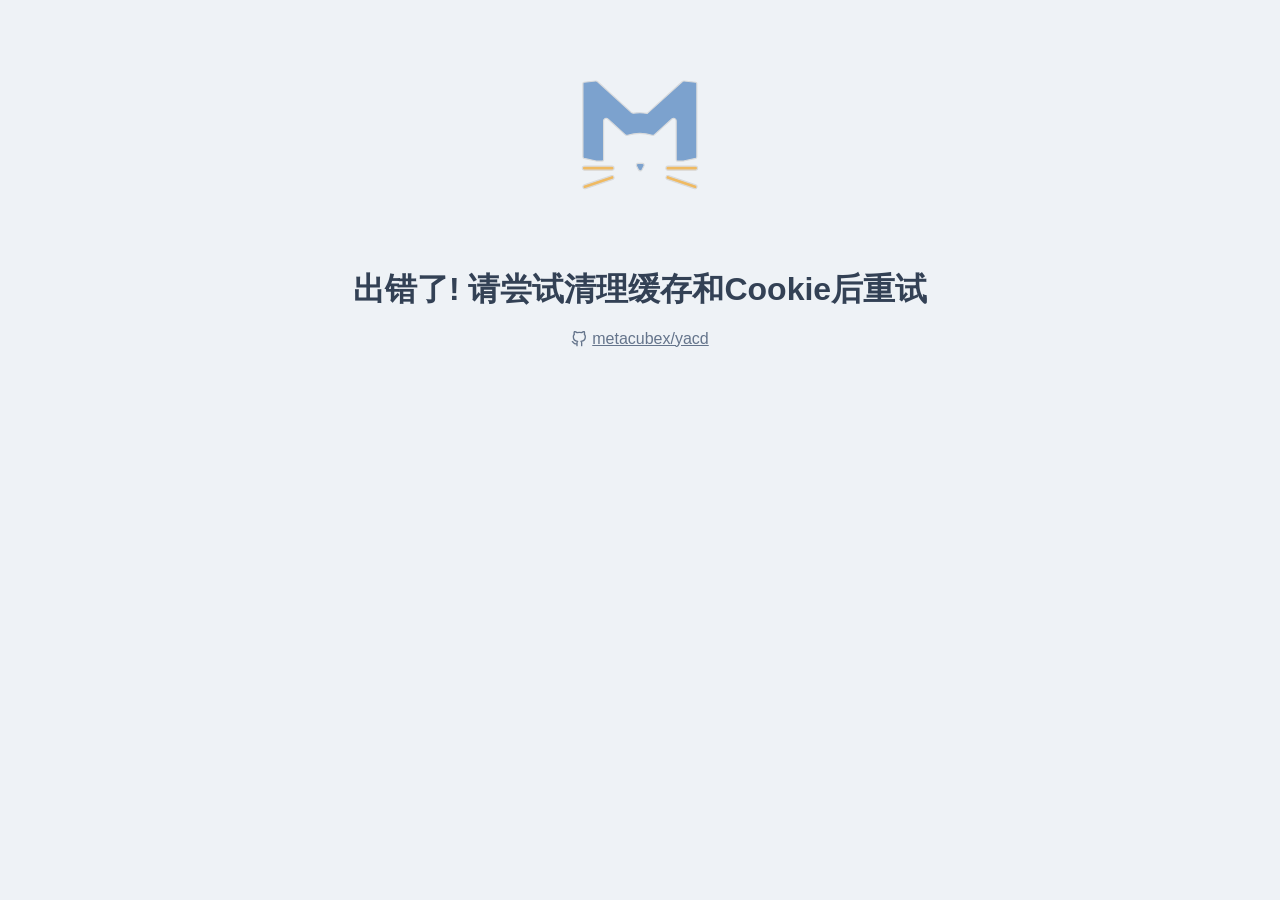
==== commit 9e7393bd: "Chore: update third-party resources" ====
--- a/luci-app-openclash/root/usr/share/openclash/ui/yacd/index.html
+++ b/luci-app-openclash/root/usr/share/openclash/ui/yacd/index.html
@@ -14,7 +14,7 @@
     <meta name="theme-color" content="#202020" media="(prefers-color-scheme: dark)" />
     <meta name="theme-color" content="#f7f7f7" media="(prefers-color-scheme: light)" />
     <title>yacd</title>
-    <script type="module" crossorigin src="./assets/index-b39ebf0e.js"></script>
+    <script type="module" crossorigin src="./assets/index-a0fd2403.js"></script>
     <link rel="stylesheet" href="./assets/index-8ced85b8.css">
   <link rel="manifest" href="./manifest.webmanifest"><script id="vite-plugin-pwa:register-sw" src="./registerSW.js"></script></head>
   <body>
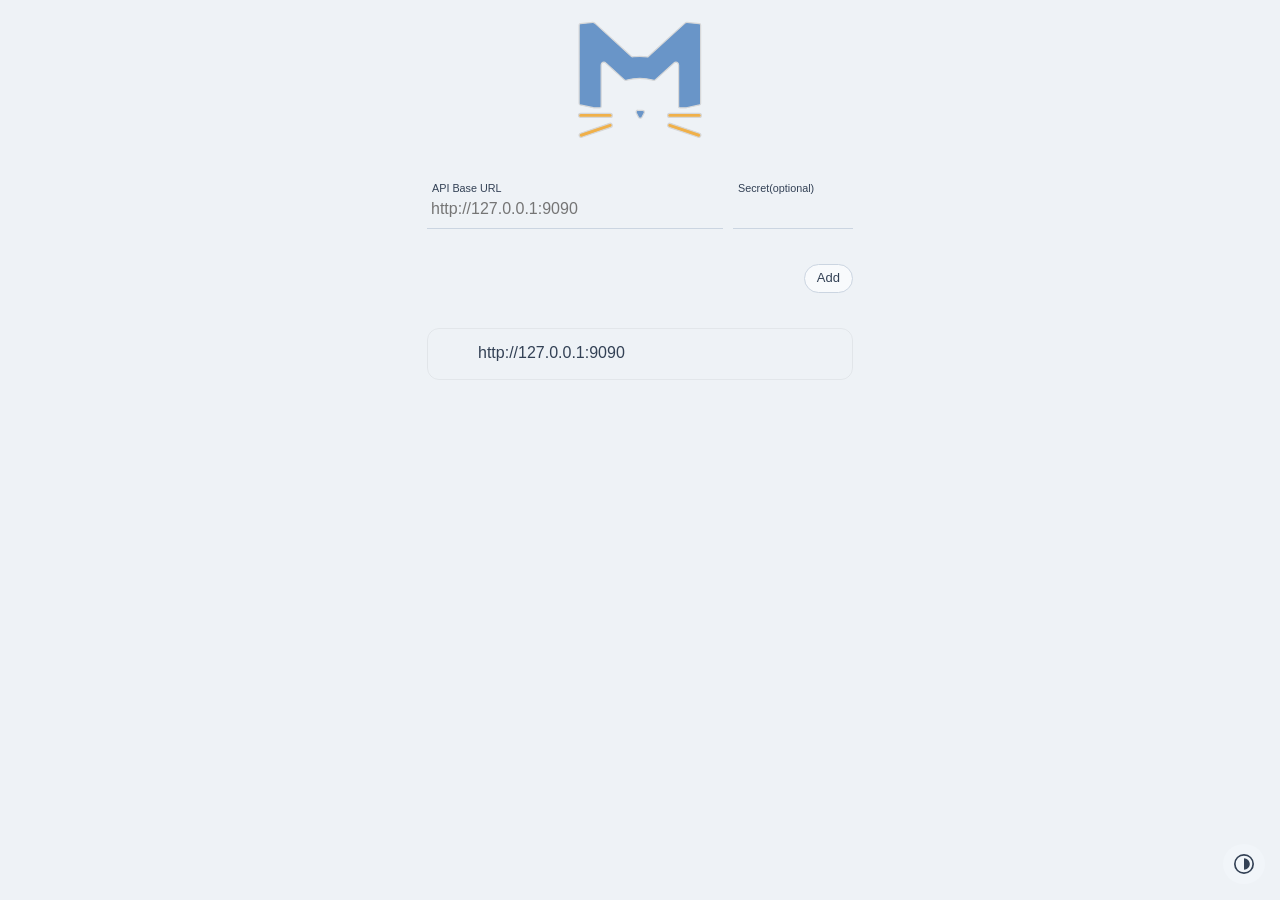
==== commit 21df4eb5: "Chore: update third-party resources" ====
--- a/luci-app-openclash/root/usr/share/openclash/ui/yacd/index.html
+++ b/luci-app-openclash/root/usr/share/openclash/ui/yacd/index.html
@@ -14,11 +14,10 @@
     <meta name="theme-color" content="#202020" media="(prefers-color-scheme: dark)" />
     <meta name="theme-color" content="#f7f7f7" media="(prefers-color-scheme: light)" />
     <title>yacd</title>
-    <script type="module" crossorigin src="./assets/index-a0fd2403.js"></script>
-    <link rel="stylesheet" href="./assets/index-8ced85b8.css">
+    <script type="module" crossorigin src="./assets/index-m-9YQZkw.js"></script>
+    <link rel="stylesheet" crossorigin href="./assets/index-Bw-F1BAB.css">
   <link rel="manifest" href="./manifest.webmanifest"><script id="vite-plugin-pwa:register-sw" src="./registerSW.js"></script></head>
   <body>
     <div id="app" data-base-url="http://127.0.0.1:9090"></div>
-    
   </body>
 </html>
--- a/luci-app-openclash/root/usr/share/openclash/ui/yacd/assets/index-Bw-F1BAB.css
+++ b/luci-app-openclash/root/usr/share/openclash/ui/yacd/assets/index-Bw-F1BAB.css
@@ -0,0 +1 @@
+@charset "UTF-8";@font-face{font-family:Inter;font-style:normal;font-display:swap;font-weight:400;src:url(./inter-latin-400-normal-C38fXH4l.woff2) format("woff2"),url(./inter-latin-400-normal-CyCys3Eg.woff) format("woff")}@font-face{font-family:Inter;font-style:normal;font-display:swap;font-weight:800;src:url(./inter-latin-800-normal-BYj_oED-.woff2) format("woff2"),url(./inter-latin-800-normal-D1mf63XC.woff) format("woff")}@font-face{font-family:Roboto Mono;font-style:normal;font-display:swap;font-weight:400;src:url(./roboto-mono-latin-400-normal-GekRknry.woff2) format("woff2"),url(./roboto-mono-latin-400-normal-DBZPkcnn.woff) format("woff")}*,:before,:after{box-sizing:border-box}html{font-family:system-ui,-apple-system,Segoe UI,Ubuntu,Cantarell,Noto Sans,Segoe UI,Roboto,Helvetica,Arial,sans-serif,"Apple Color Emoji","Segoe UI Emoji";line-height:1.15;-webkit-text-size-adjust:100%;tab-size:4}body{margin:0}b,strong{font-weight:bolder}code,kbd,samp,pre{font-family:ui-monospace,SFMono-Regular,Consolas,Liberation Mono,Menlo,monospace;font-size:1em}small{font-size:80%}sub,sup{font-size:75%;line-height:0;position:relative;vertical-align:baseline}sub{bottom:-.25em}sup{top:-.5em}table{border-color:currentcolor}button,input,optgroup,select,textarea{font-family:inherit;font-size:100%;line-height:1.15;margin:0}button,[type=button],[type=reset],[type=submit]{-webkit-appearance:button}legend{padding:0}progress{vertical-align:baseline}::-webkit-inner-spin-button,::-webkit-outer-spin-button{height:auto}[type=search]{-webkit-appearance:textfield;outline-offset:-2px}::-webkit-search-decoration{-webkit-appearance:none}::-webkit-file-upload-button{-webkit-appearance:button;font:inherit}summary{display:list-item}@font-face{font-family:_Twemoji Mozilla;src:url(./Twemoji_Mozilla-BSQKJ6aF.ttf) format("truetype")}.relative,.border-left,.border-top,.border-bottom{position:relative}.border-bottom:after,.border-top:before{position:absolute;content:"";height:1px;width:100%;transform:scaleY(.5) translateZ(0);left:0;right:0;background:#555}.border-left:before{position:absolute;content:"";height:100%;width:1px;transform:scaleX(.5) translateZ(0);top:0;bottom:0;background:#555}.border-top:before{top:0}.border-bottom:after{bottom:0}.border-left:before{left:0}*,*:before,*:after{box-sizing:border-box}:root{--font-mono: "Roboto Mono", Menlo, monospace;--font-normal: -apple-system, BlinkMacSystemFont, "Segoe UI", Roboto, Helvetica, Arial, sans-serif, "Apple Color Emoji", "Source Han Sans", "PingFang SC", "Microsoft YaHei" , "微软雅黑", Arial,"Twemoji Mozilla", "_Twemoji Mozilla","Segoe UI Emoji", "Segoe UI Symbol"}body{font-family:-apple-system,BlinkMacSystemFont,Segoe UI,Roboto,Helvetica,Arial,sans-serif,"Apple Color Emoji",Source Han Sans,PingFang SC,Microsoft YaHei,微软雅黑,Arial,Twemoji Mozilla,_Twemoji Mozilla,"Segoe UI Emoji",Segoe UI Symbol;font-family:var(--font-normal);-webkit-tap-highlight-color:rgba(0,0,0,0);-webkit-text-size-adjust:100%;-webkit-font-smoothing:antialiased;-moz-osx-font-smoothing:grayscale}body ::-webkit-scrollbar{z-index:11;background:transparent}body ::-webkit-scrollbar-thumb{border-radius:10px;background:var(--color-focus-blue)}body ::-webkit-scrollbar:vertical{width:8px}body ::-webkit-scrollbar:horizontal{height:8px}body{margin:0;padding:0}@media(prefers-color-scheme:dark){:root[data-theme=auto]{--color-background: #111827;--color-background2: rgba(17, 24, 39, .7);--color-bg-chart: #1f2937;--color-bg-card: #1f2937;--color-focus-blue: #3b82f6;--btn-bg: #3b82f6;--color-proxy-border: #374151;--card-hover-border-lightness: #60a5fa;--color-text: #e5e7eb;--color-text-secondary: #9ca3af;--color-text-highlight: #f3f4f6;--color-bg-sidebar: #1f2937;--color-sb-active-row-bg: #374151;--color-sb-active-row-font: #f3f4f6;--color-input-bg: #374151;--color-input-border: #4b5563;--color-toggle-bg: #4b5563;--color-toggle-selected: #1f2937;--color-icon: #9ca3af;--color-separator: #374151;--color-btn-bg: #374151;--color-btn-fg: #e5e7eb;--color-bg-proxy: #1f2937;--color-row-odd: #1f2937;--bg-log-info-tag: #4b5563;--bg-modal: #1f2937;--bg-near-transparent: rgba(255, 255, 255, .05);--bg-latency: rgba(31, 41, 55, .8);--bg-tooltip: #1f2937;--bc-tooltip: #374151;--select-border-color: #374151;--select-bg-hover: url(data:image/svg+xml,%0A%20%20%20%20%3Csvg%20width%3D%228%22%20height%3D%2224%22%20viewBox%3D%220%200%208%2024%22%20fill%3D%22none%22%20xmlns%3D%22http%3A%2F%2Fwww.w3.org%2F2000%2Fsvg%22%3E%0A%20%20%20%20%20%20%3Cpath%20d%3D%22M4%207L7%2011H1L4%207Z%22%20fill%3D%22%23ffffff%22%20%2F%3E%0A%20%20%20%20%20%20%3Cpath%20d%3D%22M4%2017L1%2013L7%2013L4%2017Z%22%20fill%3D%22%23ffffff%22%20%2F%3E%0A%20%20%20%20%3C%2Fsvg%3E%0A%20%20);--bg-log-info-card: #1f2937;--shadow-card: 0 4px 6px -1px rgba(0, 0, 0, .1), 0 2px 4px -1px rgba(0, 0, 0, .06);--border-radius: 12px;--csstools-color-scheme--light: ;color-scheme:dark}}@media(prefers-color-scheme:light){:root[data-theme=auto]{--color-background: #eef2f6;--color-background2: rgba(238, 242, 246, .7);--color-bg-chart: #f8fafc;--color-bg-card: #f8fafc;--color-focus-blue: #3b82f6;--btn-bg: #3b82f6;--color-proxy-border: #e2e8f0;--card-hover-border-lightness: #60a5fa;--color-text: #334155;--color-text-secondary: #64748b;--color-text-highlight: #0f172a;--color-bg-sidebar: #f1f5f9;--color-sb-active-row-bg: #e0e7ff;--color-sb-active-row-font: #3730a3;--color-input-bg: #f8fafc;--color-input-border: #cbd5e1;--color-toggle-bg: #e2e8f0;--color-toggle-selected: #ffffff;--color-icon: #64748b;--color-separator: #e2e8f0;--color-btn-bg: #f8fafc;--color-btn-fg: #334155;--color-bg-proxy: #f8fafc;--color-row-odd: #f1f5f9;--bg-log-info-tag: #e2e8f0;--bg-modal: #f8fafc;--bg-near-transparent: rgba(0, 0, 0, .05);--bg-latency: rgba(255, 255, 255, .9);--bg-tooltip: #f8fafc;--bc-tooltip: #e2e8f0;--select-border-color: #cbd5e1;--select-bg-hover: url(data:image/svg+xml,%0A%20%20%20%20%3Csvg%20width%3D%228%22%20height%3D%2224%22%20viewBox%3D%220%200%208%2024%22%20fill%3D%22none%22%20xmlns%3D%22http%3A%2F%2Fwww.w3.org%2F2000%2Fsvg%22%3E%0A%20%20%20%20%20%20%3Cpath%20d%3D%22M4%207L7%2011H1L4%207Z%22%20fill%3D%22%23222222%22%20%2F%3E%0A%20%20%20%20%20%20%3Cpath%20d%3D%22M4%2017L1%2013L7%2013L4%2017Z%22%20fill%3D%22%23222222%22%20%2F%3E%0A%20%20%20%20%3C%2Fsvg%3E%0A%20%20);--bg-log-info-card: #f1f5f9;--shadow-card: 0 1px 3px 0 rgba(0, 0, 0, .1), 0 1px 2px 0 rgba(0, 0, 0, .06);--border-radius: 12px;--csstools-color-scheme--light: initial;color-scheme:light}}@media only screen and (prefers-color-scheme:light)and (min-width:769px){:root[data-theme=auto]{--color-sb-active-row-font: #3730a3}}:root[data-theme=dark]{--color-background: #111827;--color-background2: rgba(17, 24, 39, .7);--color-bg-chart: #1f2937;--color-bg-card: #1f2937;--color-focus-blue: #3b82f6;--btn-bg: #3b82f6;--color-proxy-border: #374151;--card-hover-border-lightness: #60a5fa;--color-text: #e5e7eb;--color-text-secondary: #9ca3af;--color-text-highlight: #f3f4f6;--color-bg-sidebar: #1f2937;--color-sb-active-row-bg: #374151;--color-sb-active-row-font: #f3f4f6;--color-input-bg: #374151;--color-input-border: #4b5563;--color-toggle-bg: #4b5563;--color-toggle-selected: #1f2937;--color-icon: #9ca3af;--color-separator: #374151;--color-btn-bg: #374151;--color-btn-fg: #e5e7eb;--color-bg-proxy: #1f2937;--color-row-odd: #1f2937;--bg-log-info-tag: #4b5563;--bg-modal: #1f2937;--bg-near-transparent: rgba(255, 255, 255, .05);--bg-latency: rgba(31, 41, 55, .8);--bg-tooltip: #1f2937;--bc-tooltip: #374151;--select-border-color: #374151;--select-bg-hover: url(data:image/svg+xml,%0A%20%20%20%20%3Csvg%20width%3D%228%22%20height%3D%2224%22%20viewBox%3D%220%200%208%2024%22%20fill%3D%22none%22%20xmlns%3D%22http%3A%2F%2Fwww.w3.org%2F2000%2Fsvg%22%3E%0A%20%20%20%20%20%20%3Cpath%20d%3D%22M4%207L7%2011H1L4%207Z%22%20fill%3D%22%23ffffff%22%20%2F%3E%0A%20%20%20%20%20%20%3Cpath%20d%3D%22M4%2017L1%2013L7%2013L4%2017Z%22%20fill%3D%22%23ffffff%22%20%2F%3E%0A%20%20%20%20%3C%2Fsvg%3E%0A%20%20);--bg-log-info-card: #1f2937;--shadow-card: 0 4px 6px -1px rgba(0, 0, 0, .1), 0 2px 4px -1px rgba(0, 0, 0, .06);--border-radius: 12px;--csstools-color-scheme--light: ;color-scheme:dark}:root[data-theme=light]{--color-background: #eef2f6;--color-background2: rgba(238, 242, 246, .7);--color-bg-chart: #f8fafc;--color-bg-card: #f8fafc;--color-focus-blue: #3b82f6;--btn-bg: #3b82f6;--color-proxy-border: #e2e8f0;--card-hover-border-lightness: #60a5fa;--color-text: #334155;--color-text-secondary: #64748b;--color-text-highlight: #0f172a;--color-bg-sidebar: #f1f5f9;--color-sb-active-row-bg: #e0e7ff;--color-sb-active-row-font: #3730a3}@media only screen and (min-width:769px){:root[data-theme=light]{--color-sb-active-row-font: #3730a3}}:root[data-theme=light]{--color-input-bg: #f8fafc;--color-input-border: #cbd5e1;--color-toggle-bg: #e2e8f0;--color-toggle-selected: #ffffff;--color-icon: #64748b;--color-separator: #e2e8f0;--color-btn-bg: #f8fafc;--color-btn-fg: #334155;--color-bg-proxy: #f8fafc;--color-row-odd: #f1f5f9;--bg-log-info-tag: #e2e8f0;--bg-modal: #f8fafc;--bg-near-transparent: rgba(0, 0, 0, .05);--bg-latency: rgba(255, 255, 255, .9);--bg-tooltip: #f8fafc;--bc-tooltip: #e2e8f0;--select-border-color: #cbd5e1;--select-bg-hover: url(data:image/svg+xml,%0A%20%20%20%20%3Csvg%20width%3D%228%22%20height%3D%2224%22%20viewBox%3D%220%200%208%2024%22%20fill%3D%22none%22%20xmlns%3D%22http%3A%2F%2Fwww.w3.org%2F2000%2Fsvg%22%3E%0A%20%20%20%20%20%20%3Cpath%20d%3D%22M4%207L7%2011H1L4%207Z%22%20fill%3D%22%23222222%22%20%2F%3E%0A%20%20%20%20%20%20%3Cpath%20d%3D%22M4%2017L1%2013L7%2013L4%2017Z%22%20fill%3D%22%23222222%22%20%2F%3E%0A%20%20%20%20%3C%2Fsvg%3E%0A%20%20);--bg-log-info-card: #f1f5f9;--shadow-card: 0 1px 3px 0 rgba(0, 0, 0, .1), 0 1px 2px 0 rgba(0, 0, 0, .06);--border-radius: 12px;--csstools-color-scheme--light: initial;color-scheme:light}.flexCenter{display:flex;align-items:center;justify-content:center}.fabgrp{position:fixed;z-index:3;right:20px;bottom:20px}.visually-hidden{position:absolute;overflow:hidden;clip:rect(0 0 0 0);width:1px;height:1px;margin:-1px;border:0;padding:0}:root{--reach-tooltip: 1}[data-reach-tooltip]{z-index:1;pointer-events:none;position:absolute;padding:.25em .5em;box-shadow:2px 2px 10px #0000001a;white-space:nowrap;font-size:85%;background:var(--bg-tooltip);color:var(--color-text);border:solid 1px var(--bc-tooltip);border-radius:4px}._root_16avz_1{position:fixed;inset:0;overflow:hidden;padding:20px;background:var(--color-background);color:var(--color-text);text-align:center}._yacd_16avz_14{color:#2a477a;opacity:.6;display:flex;justify-content:center;align-items:center;padding:40px}._link_16avz_23{display:inline-flex;align-items:center;color:var(--color-text-secondary)}._link_16avz_23:hover,._link_16avz_23:active{color:var(--color-focus-blue)}._link_16avz_23 svg{margin-right:5px}._path_r8pm3_1{stroke-dasharray:890;stroke-dashoffset:890;animation:_dash_r8pm3_1 3s ease-in-out forwards normal infinite}@keyframes _dash_r8pm3_1{0%{stroke-dashoffset:890}to{stroke-dashoffset:0}}._loading_wpm96_1{width:100%;height:100%;display:flex;justify-content:center;align-items:center}._spinner_wpm96_9{width:20px;height:20px;display:inline-block;vertical-align:middle;animation:_rotate_wpm96_1 1s steps(12,end) infinite;background:transparent url('data:image/svg+xml;charset=utf8, %3Csvg xmlns="http://www.w3.org/2000/svg" width="120" height="120" viewBox="0 0 100 100"%3E%3Cpath fill="none" d="M0 0h100v100H0z"/%3E%3Crect width="7" height="20" x="46.5" y="40" fill="%23E9E9E9" rx="5" ry="5" transform="translate(0 -30)"/%3E%3Crect width="7" height="20" x="46.5" y="40" fill="%23989697" rx="5" ry="5" transform="rotate(30 105.98 65)"/%3E%3Crect width="7" height="20" x="46.5" y="40" fill="%239B999A" rx="5" ry="5" transform="rotate(60 75.98 65)"/%3E%3Crect width="7" height="20" x="46.5" y="40" fill="%23A3A1A2" rx="5" ry="5" transform="rotate(90 65 65)"/%3E%3Crect width="7" height="20" x="46.5" y="40" fill="%23ABA9AA" rx="5" ry="5" transform="rotate(120 58.66 65)"/%3E%3Crect width="7" height="20" x="46.5" y="40" fill="%23B2B2B2" rx="5" ry="5" transform="rotate(150 54.02 65)"/%3E%3Crect width="7" height="20" x="46.5" y="40" fill="%23BAB8B9" rx="5" ry="5" transform="rotate(180 50 65)"/%3E%3Crect width="7" height="20" x="46.5" y="40" fill="%23C2C0C1" rx="5" ry="5" transform="rotate(-150 45.98 65)"/%3E%3Crect width="7" height="20" x="46.5" y="40" fill="%23CBCBCB" rx="5" ry="5" transform="rotate(-120 41.34 65)"/%3E%3Crect width="7" height="20" x="46.5" y="40" fill="%23D2D2D2" rx="5" ry="5" transform="rotate(-90 35 65)"/%3E%3Crect width="7" height="20" x="46.5" y="40" fill="%23DADADA" rx="5" ry="5" transform="rotate(-60 24.02 65)"/%3E%3Crect width="7" height="20" x="46.5" y="40" fill="%23E2E2E2" rx="5" ry="5" transform="rotate(-30 -5.98 65)"/%3E%3C/svg%3E') no-repeat;background-size:100%}@keyframes _rotate_wpm96_1{0%{transform:rotate3d(0,0,1,0)}to{transform:rotate3d(0,0,1,360deg)}}._iconWrapper_19huu_1{--sz: 40px;width:40px;width:var(--sz);height:40px;height:var(--sz);display:flex;justify-content:center;align-items:center;outline:none;padding:5px;color:var(--color-text)}._iconWrapper_19huu_1:hover{opacity:.6}._iconWrapper_19huu_1:focus{border-color:var(--color-focus-blue)}._themeSwitchContainer_19huu_21{--sz: 40px;position:relative;display:flex;align-items:center;justify-content:center;width:40px;width:var(--sz);height:40px;height:var(--sz)}._themeSwitchContainer_19huu_21 select{cursor:pointer;padding-left:var(--sz);width:var(--sz);height:var(--sz);appearance:none;outline:none;border-radius:100%;border:1px solid transparent;background:var(--color-bg-sidebar)}._themeSwitchContainer_19huu_21 select:focus{border-color:var(--color-focus-blue)}._themeSwitchContainer_19huu_21 select option{background:var(--color-bg-sidebar)}._themeSwitchContainer_19huu_21 ._iconWrapper_19huu_1{pointer-events:none;width:100%;height:100%;position:absolute;left:0;top:0}._root_2ankj_4{background:var(--color-bg-sidebar);width:180px;min-width:180px;flex-shrink:0;position:relative}@media(max-width:768px){._root_2ankj_4{width:100%;min-width:0;background:var(--color-background);position:fixed;top:0;left:0;right:0;z-index:100;padding:max(8px,env(safe-area-inset-top)) 16px 8px}}._logo_meta_2ankj_25{margin-top:12px;height:120px;background-image:url([data-uri]);background-size:80px;background-repeat:no-repeat;background-position:center}@media(max-width:768px){._logo_meta_2ankj_25{display:none}}._logo_singbox_2ankj_39{margin-top:12px;height:120px;background-image:url([data-uri]);background-size:80px;background-repeat:no-repeat;background-position:center}@media(max-width:768px){._logo_singbox_2ankj_39{display:none}}@media(max-width:768px){._rows_2ankj_54{display:flex;justify-content:space-around;align-items:center;overflow:visible;background:var(--color-bg-sidebar);border-radius:20px;padding:6px 8px;box-shadow:0 4px 24px #0000001f,0 1px 4px #00000014;border:1px solid var(--color-separator)}}._row_2ankj_54{color:var(--color-text);-webkit-text-decoration:none;text-decoration:none;display:flex;align-items:center;padding:6px 10px;margin:4px 8px;border-radius:8px;box-shadow:inset 0 0 0 1px transparent;transition:background-color .18s ease,color .18s ease,transform .18s ease}._row_2ankj_54:hover{background-color:#b0ceff38;color:var(--color-focus-blue)}@media screen and (min-width:30em){._row_2ankj_54{padding:8px 20px}}@media(max-width:768px){._row_2ankj_54{flex-direction:row;justify-content:center;margin:0;border-radius:14px;padding:8px 14px;flex:1}._row_2ankj_54:hover{transform:none;background-color:#b0ceff38;box-shadow:none}}._row_2ankj_54 svg{color:var(--color-icon);width:22px;height:22px;flex-shrink:0;transition:transform .18s ease}@media screen and (min-width:30em){._row_2ankj_54 svg{width:24px;height:24px}}._rowActive_2ankj_117{background:linear-gradient(135deg,#60a5fa 0%,var(--color-focus-blue) 100%);color:#fff}._rowActive_2ankj_117:hover{color:#fff;background:linear-gradient(135deg,#60a5fa 0%,var(--color-focus-blue) 100%)}._rowActive_2ankj_117 svg{color:#fff}._rowActive_2ankj_117 ._label_2ankj_128{font-weight:600}@media(max-width:768px){._rowActive_2ankj_117{background:#63a0ff2e;color:var(--color-focus-blue);border-bottom:none;box-shadow:none}._rowActive_2ankj_117 svg{color:var(--color-focus-blue);transform:scale(1.15)}}._label_2ankj_128{padding-left:14px;font-size:.75em}@media(max-width:768px){._label_2ankj_128{display:none}}@media screen and (min-width:30em){._label_2ankj_128{font-size:1em}}._footer_2ankj_159{position:absolute;bottom:10px;left:50%;transform:translate(-50%);display:flex;flex-direction:column;align-items:center;gap:8px}@media(max-width:768px){._footer_2ankj_159{display:none}}._iconWrapper_2ankj_175{--sz: 40px;width:40px;width:var(--sz);height:40px;height:var(--sz);display:flex;justify-content:center;align-items:center;outline:none;padding:5px;color:var(--color-text);border-radius:100%;border:1px solid transparent}._iconWrapper_2ankj_175:hover{opacity:.6}._iconWrapper_2ankj_175:focus{border-color:var(--color-focus-blue)}._app_mf375_1{position:fixed;inset:0;display:flex;background:var(--color-background);color:var(--color-text)}@media(max-width:768px){._app_mf375_1{flex-direction:column}}._content_mf375_17{flex-grow:1;min-width:0;overflow-y:auto;overflow-x:auto}@media(max-width:768px){._content_mf375_17{padding-bottom:0;padding-top:calc(64px + env(safe-area-inset-top))}}._content_b98hm_1._content_b98hm_1{background:none;position:fixed;inset:0;transform:none;padding:0;border-radius:0;display:flex;justify-content:center;overflow-y:auto}._container_b98hm_16{position:relative;margin-left:20px;margin-right:20px}._overlay_b98hm_22._overlay_b98hm_22{background-color:var(--color-background)}._fixed_b98hm_26{position:fixed;padding:16px;bottom:0;right:0}._overlay_f0mbp_1{position:fixed;inset:0;background:#444;z-index:1024;display:flex;align-items:center;justify-content:center}._content_f0mbp_14{outline:none;color:var(--color-text);background:var(--bg-modal);padding:20px;border-radius:var(--border-radius);box-shadow:var(--shadow-card)}._ul_1cc64_1{position:relative;margin:0;padding:0;list-style:none;line-height:1.8;--width-max-content: 230px}._li_1cc64_10{position:relative;margin:5px 0;padding:10px 0;border-radius:var(--border-radius);display:grid;align-content:center;justify-content:center;place-content:center;grid-template-columns:40px 1fr 40px;grid-template-rows:30px;grid-template-areas:"close url .";grid-column-gap:10px;column-gap:10px;border:1px solid var(--bg-near-transparent)}._li_1cc64_10:hover{background-color:var(--bg-near-transparent)}._close_1cc64_28{opacity:0;grid-area:close;align-self:center;justify-self:center;place-self:center;cursor:pointer}._li_1cc64_10:hover ._close_1cc64_28,._li_1cc64_10:hover ._eye_1cc64_36{opacity:1}._close_1cc64_28:focus,._eye_1cc64_36:focus{opacity:1}._hasSecret_1cc64_45{grid-template-rows:repeat(2,30px);grid-template-areas:"close url ." "close secret eye"}._url_1cc64_50{grid-area:url}._secret_1cc64_54{grid-area:secret}._eye_1cc64_36{grid-area:eye;opacity:0;align-self:center;justify-self:center;place-self:center;cursor:pointer}._url_1cc64_50,._secret_1cc64_54{white-space:nowrap;overflow:hidden;text-overflow:ellipsis}._btn_1cc64_72{outline:none;appearance:none;border:1px solid transparent;background-color:transparent;color:inherit;display:flex;align-items:center;padding:5px;border-radius:100px}._btn_1cc64_72:focus{border-color:var(--color-focus-blue)}._btn_1cc64_72:hover:enabled{background-color:var(--color-focus-blue);color:#fff}._btn_1cc64_72:active:enabled{transform:scale(.97)}._btn_1cc64_72:disabled{color:var(--color-text-secondary)}._url_1cc64_50{cursor:pointer}._url_1cc64_50:hover{color:var(--color-text-highlight)}._root_zwtea_1:focus{outline:none}._header_zwtea_5{display:flex;justify-content:center;align-items:center}._header_zwtea_5 ._icon_zwtea_10{--stroke: #f3f3f3;color:#20497e;opacity:.7;transition:opacity .4s}._header_zwtea_5 ._icon_zwtea_10:hover{opacity:1}._body_zwtea_20{padding:15px 0 0}._hostnamePort_zwtea_24{display:flex}._hostnamePort_zwtea_24 div{flex:1 1 auto}._hostnamePort_zwtea_24 div:nth-child(2){flex-grow:0;flex-basis:120px;margin-left:10px}._error_zwtea_36{height:20px;font-size:.8em;color:#ff8b8b}._footer_zwtea_42{padding:5px 0 10px;display:flex;justify-content:flex-end;align-items:center}._btn_k8it2_4{-webkit-appearance:none;outline:none;-webkit-user-select:none;-ms-user-select:none;user-select:none;position:relative;cursor:pointer;display:inline-flex;align-items:center;justify-content:center;color:var(--color-btn-fg);background:var(--color-btn-bg);border:1px solid var(--color-input-border);border-radius:100px;transition:all .2s ease}._btn_k8it2_4:focus{border-color:var(--color-focus-blue);box-shadow:0 0 0 2px #3b82f64d}._btn_k8it2_4:hover{color:#fff;background:var(--color-focus-blue);border-color:var(--color-focus-blue);transform:translateY(-1px);box-shadow:0 4px 6px -1px #0000001a,0 2px 4px -1px #0000000f}._btn_k8it2_4{font-size:.75em;padding:4px 7px}@media screen and (min-width:30em){._btn_k8it2_4{font-size:small;padding:6px 12px}}._btn_k8it2_4._minimal_k8it2_40{border-color:transparent;background:none}._btn_k8it2_4._minimal_k8it2_40:focus{border-color:var(--color-focus-blue)}._btn_k8it2_4._minimal_k8it2_40:hover{color:#fff;background:var(--color-focus-blue);border:1px solid var(--color-focus-blue)}._btn_k8it2_4:disabled{opacity:.5}._btnInternal_k8it2_57{display:flex;align-items:center;justify-content:center;column-gap:4px}._btnStart_k8it2_64{display:inline-flex;align-items:center;justify-content:center}._loadingContainer_k8it2_70{position:absolute;top:50%;left:50%;transform:translate(-50%,-50%);display:inline-flex}h2._sectionNameType_k6imc_4{margin:0;font-size:1em}@media screen and (min-width:30em){h2._sectionNameType_k6imc_4{font-size:1.3em}}h2._sectionNameType_k6imc_4 span:nth-child(2){font-size:12px;color:#777;font-weight:400;margin:0 .3em}@media(prefers-color-scheme:dark){:root[data-theme=auto]{--loading-dot-1-1: rgba(255, 255, 255, .5);--loading-dot-1-2: rgba(255, 255, 255, .1);--loading-dot-1-3: rgba(255, 255, 255, .3);--loading-dot-2-1: rgba(255, 255, 255, .3);--loading-dot-2-2: rgba(255, 255, 255, .5);--loading-dot-2-3: rgba(255, 255, 255, .1);--loading-dot-3-1: rgba(255, 255, 255, .1);--loading-dot-3-2: rgba(255, 255, 255, .3);--loading-dot-3-3: rgba(255, 255, 255, .5);--csstools-color-scheme--light: ;color-scheme:dark}}@media(prefers-color-scheme:light){:root[data-theme=auto]{--loading-dot-1-1: rgba(0, 0, 0, .1);--loading-dot-1-2: rgba(0, 0, 0, .5);--loading-dot-1-3: rgba(0, 0, 0, .3);--loading-dot-2-1: rgba(0, 0, 0, .3);--loading-dot-2-2: rgba(0, 0, 0, .1);--loading-dot-2-3: rgba(0, 0, 0, .5);--loading-dot-3-1: rgba(0, 0, 0, .5);--loading-dot-3-2: rgba(0, 0, 0, .3);--loading-dot-3-3: rgba(0, 0, 0, .1);--csstools-color-scheme--light: initial;color-scheme:light}}:root[data-theme=dark]{--loading-dot-1-1: rgba(255, 255, 255, .5);--loading-dot-1-2: rgba(255, 255, 255, .1);--loading-dot-1-3: rgba(255, 255, 255, .3);--loading-dot-2-1: rgba(255, 255, 255, .3);--loading-dot-2-2: rgba(255, 255, 255, .5);--loading-dot-2-3: rgba(255, 255, 255, .1);--loading-dot-3-1: rgba(255, 255, 255, .1);--loading-dot-3-2: rgba(255, 255, 255, .3);--loading-dot-3-3: rgba(255, 255, 255, .5);--csstools-color-scheme--light: ;color-scheme:dark}:root[data-theme=light]{--loading-dot-1-1: rgba(0, 0, 0, .1);--loading-dot-1-2: rgba(0, 0, 0, .5);--loading-dot-1-3: rgba(0, 0, 0, .3);--loading-dot-2-1: rgba(0, 0, 0, .3);--loading-dot-2-2: rgba(0, 0, 0, .1);--loading-dot-2-3: rgba(0, 0, 0, .5);--loading-dot-3-1: rgba(0, 0, 0, .5);--loading-dot-3-2: rgba(0, 0, 0, .3);--loading-dot-3-3: rgba(0, 0, 0, .1);--csstools-color-scheme--light: initial;color-scheme:light}._loadingDot_k6imc_75,._loadingDot_k6imc_75:before,._loadingDot_k6imc_75:after{display:inline-block;vertical-align:middle;width:6px;height:6px;border-radius:50%;font-size:0}._loadingDot_k6imc_75{position:relative;background-color:var(--loading-dot-2-1);animation:_dot2_k6imc_1 1s step-start infinite}._loadingDot_k6imc_75:before{content:"";position:absolute;left:-12px;background-color:var(--loading-dot-1-1);animation:_dot1_k6imc_1 1s step-start infinite}._loadingDot_k6imc_75:after{content:"";position:absolute;right:-12px;background-color:var(--loading-dot-3-1);animation:_dot3_k6imc_1 1s step-start infinite}@keyframes _dot1_k6imc_1{0%,to{background-color:var(--loading-dot-1-1)}33%{background-color:var(--loading-dot-1-2)}66%{background-color:var(--loading-dot-1-3)}}@keyframes _dot2_k6imc_1{0%,to{background-color:var(--loading-dot-2-1)}33%{background-color:var(--loading-dot-2-2)}66%{background-color:var(--loading-dot-2-3)}}@keyframes _dot3_k6imc_1{0%,to{background-color:var(--loading-dot-3-1)}33%{background-color:var(--loading-dot-3-2)}66%{background-color:var(--loading-dot-3-3)}}._root_1or8t_1{position:relative;padding:10px 0}._root_1or8t_1 input{-webkit-appearance:none;background-color:transparent;background-image:none;border:none;border-radius:0;border-bottom:1px solid var(--color-input-border);box-sizing:border-box;color:inherit;display:inline-block;font-size:inherit;height:40px;outline:none;padding:0 4px;width:100%}._root_1or8t_1 input:focus{border-color:var(--color-focus-blue)}._root_1or8t_1 label{position:absolute;left:5px;bottom:22px;transition:transform .15s ease-in-out;transform-origin:0 0;font-size:.9em}._root_1or8t_1 label._floatAbove_1or8t_32{transform:scale(.75) translateY(-25px)}._root_1or8t_1 input:focus+label{color:var(--color-focus-blue);transform:scale(.75) translateY(-25px)}._root_3hync_4{height:60px;display:flex;align-items:center;padding:0 15px}@media(max-width:768px){._root_3hync_4{min-height:48px;height:auto;padding:5px 15px;flex-wrap:wrap}}@media screen and (min-width:30em){._root_3hync_4{padding:0 40px}}._h1_3hync_24{white-space:nowrap;font-size:1.7em}@media(max-width:768px){._h1_3hync_24{font-size:1.4em}}@media screen and (min-width:30em){._h1_3hync_24{font-size:2em}}._h1_3hync_24{text-align:left;margin:0}._root_10mcy_4{padding:6px 15px}@media screen and (min-width:30em){._root_10mcy_4{padding:10px 40px}}._mono_10mcy_13{font-family:var(--font-mono)}._link_10mcy_17{color:var(--color-text-secondary);display:inline-flex}._link_10mcy_17:hover{color:var(--color-text-highlight)}._select_1lwjy_1{height:38px;line-height:1.5;width:100%;font-size:.95em;padding-left:14px;appearance:none;background-color:var(--color-input-bg);color:var(--color-text);padding-right:34px;border-radius:8px;border:1px solid transparent;box-shadow:0 2px 6px #0000000f;background-image:url(data:image/svg+xml,%0A%20%20%20%20%3Csvg%20width%3D%228%22%20height%3D%2224%22%20viewBox%3D%220%200%208%2024%22%20fill%3D%22none%22%20xmlns%3D%22http%3A%2F%2Fwww.w3.org%2F2000%2Fsvg%22%3E%0A%20%20%20%20%20%20%3Cpath%20d%3D%22M4%207L7%2011H1L4%207Z%22%20fill%3D%22%23999999%22%20%2F%3E%0A%20%20%20%20%20%20%3Cpath%20d%3D%22M4%2017L1%2013L7%2013L4%2017Z%22%20fill%3D%22%23999999%22%20%2F%3E%0A%20%20%20%20%3C%2Fsvg%3E%0A%20%20);background-position:right 12px center;background-repeat:no-repeat;transition:all .2s ease}._select_1lwjy_1:hover,._select_1lwjy_1:focus{border-color:var(--color-focus-blue);outline:none!important;color:var(--color-text-highlight);transform:translateY(-1px)}._select_1lwjy_1:focus{transform:translateY(0);box-shadow:0 0 0 3px #4285f426}._select_1lwjy_1 option{background-color:var(--color-background)}._root_mugsf_4{max-width:1000px;padding:30px 20px;margin:0 auto;display:flex;flex-direction:column;gap:24px}@media(max-width:768px){._root_mugsf_4{padding:15px 10px}}._section_mugsf_18{display:grid;grid-template-columns:repeat(auto-fill,minmax(320px,1fr));grid-gap:24px;gap:24px;align-items:start}@media(max-width:768px){._section_mugsf_18{grid-template-columns:1fr}}._wrapSwitch_mugsf_30{height:40px;display:flex;align-items:center}._sep_mugsf_36{max-width:900px;padding:0 15px}@media screen and (min-width:30em){._sep_mugsf_36{padding:0 40px}}._sep_mugsf_36>div{border-top:1px dashed var(--color-separator)}._label_mugsf_49{padding:10px 0 8px;font-size:.85rem;color:#999;color:var(--color-text-secondary, #999);text-transform:uppercase;letter-spacing:.5px}._sectionTitle_mugsf_57{padding:10px 0;font-weight:700;font-size:1.1rem;margin-bottom:15px;display:flex;align-items:center;gap:10px;color:var(--color-text-highlight)}._card_mugsf_68{background:var(--bg-log-info-card);border:1px solid var(--color-separator);border-radius:12px;padding:24px;margin-bottom:24px;box-shadow:var(--shadow-card);transition:border-color .2s ease,box-shadow .2s ease}._card_mugsf_68:hover{border-color:var(--color-focus-blue);box-shadow:0 8px 16px #0000001a}._input_1indo_1{-webkit-appearance:none;background-color:var(--color-input-bg);background-image:none;border-radius:8px;border:1px solid var(--color-input-border);box-sizing:border-box;color:inherit;display:inline-block;font-size:inherit;height:35px;outline:none;padding:0 15px;width:100%;font-size:small;transition:border-color .2s ease,box-shadow .2s ease}._input_1indo_1:focus{border-color:var(--color-focus-blue);box-shadow:0 0 0 3px #3b82f64d}input::-webkit-outer-spin-button,input::-webkit-inner-spin-button{-webkit-appearance:none;margin:0}._fieldset_1hnn2_1{margin:0;padding:0;border:0;display:flex;flex-wrap:wrap;flex-direction:row}._input_1hnn2_10+._cnt_1hnn2_10{border:1px solid transparent;border-radius:4px;cursor:pointer;margin-bottom:5px}._input_1hnn2_10:focus+._cnt_1hnn2_10{border-color:var(--color-focus-blue)}._input_1hnn2_10:checked+._cnt_1hnn2_10{border-color:var(--color-focus-blue)}.react-tabs{-webkit-tap-highlight-color:transparent}.react-tabs__tab-list{margin:0;padding:0;display:flex;align-items:center;gap:4px}.react-tabs__tab{display:inline-flex;align-items:center;border:none;border-radius:8px;position:relative;list-style:none;padding:8px 16px;cursor:pointer;font-size:1em;font-weight:500;opacity:.6;background:transparent;transition:all .2s ease}.react-tabs__tab:hover{opacity:1;color:var(--color-focus-blue);background:#b0ceff38}.react-tabs__tab--selected{opacity:1;background:var(--color-focus-blue);color:#fff}.react-tabs__tab--selected:hover{background:var(--color-focus-blue);opacity:1}.react-tabs__tab--disabled{color:GrayText;cursor:default}.react-tabs__tab:focus{outline:none;box-shadow:0 0 0 2px #4285f44d}.react-tabs__tab:focus:after{content:"";position:absolute}.react-tabs__tab-panel{display:none}.react-tabs__tab-panel--selected{display:block}._btn_lzu00_1{margin-right:10px}._placeHolder_kcjv9_1{margin-top:15%;height:100%;display:flex;flex-direction:column;align-items:center;justify-content:center;color:var(--color-text-secondary);opacity:.15}@media(max-width:768px){._placeHolder_kcjv9_1{margin-top:25%}}._connQty_kcjv9_17{font-family:var(--font-normal);font-size:.7em;margin-left:6px;padding:2px 8px;display:inline-flex;justify-content:center;align-items:center;background-color:#ffffff26;border-radius:10px;font-weight:600;min-width:20px}._inputWrapper_kcjv9_31{width:100%;max-width:300px;min-width:0;margin-left:auto}@media(max-width:768px){._inputWrapper_kcjv9_31{max-width:none;grid-column:1/-1;margin-left:0;order:3}}._input_kcjv9_31{appearance:none;background-color:var(--color-input-bg);background-image:none;border-radius:8px;border:1px solid transparent;box-sizing:border-box;color:var(--color-text);display:inline-block;font-size:.95em;height:40px;outline:none;padding:0 16px;transition:all .2s ease;width:100%;box-shadow:0 2px 6px #0000000f}._input_kcjv9_31:-ms-input-placeholder{color:var(--color-text-secondary);opacity:.6}._input_kcjv9_31::placeholder{color:var(--color-text-secondary);opacity:.6}._input_kcjv9_31:focus{border-color:var(--color-focus-blue);box-shadow:0 0 0 3px #4285f426}._toolbar_kcjv9_73{display:flex;align-items:center;gap:6px;flex-shrink:0;padding:2px;border-radius:10px}@media(max-width:768px){._toolbar_kcjv9_73{grid-column:2;grid-row:2;justify-content:flex-end;width:auto;padding:2px;background:transparent}}._toolbarBtn_kcjv9_92{display:flex;align-items:center;justify-content:center;position:relative;width:34px;height:34px;border:none;border-radius:8px;background-color:transparent;color:var(--color-text-secondary);cursor:pointer;transition:all .2s ease}._toolbarBtn_kcjv9_92:hover{background-color:var(--color-focus-blue);color:#fff;transform:translateY(-1px);box-shadow:0 2px 8px #4285f44d}._toolbarBtn_kcjv9_92:active{transform:translateY(0) scale(.95)}._toolbarBtnBadge_kcjv9_116{position:absolute;top:-3px;right:-3px;font-size:9px;font-weight:700;background:linear-gradient(135deg,#e74c3c,#c0392b);color:#fff;border-radius:50%;width:15px;height:15px;display:flex;align-items:center;justify-content:center;box-shadow:0 2px 4px #e74c3c66}._controls_kcjv9_133{display:flex;justify-content:space-between;align-items:center;gap:12px;width:100%;min-width:0}@media(max-width:768px){._controls_kcjv9_133{display:grid;grid-template-columns:1fr auto;grid-gap:8px;gap:8px;padding:4px 0}}._tabGroup_kcjv9_150{display:flex;align-items:center;gap:12px;min-width:0}@media(max-width:768px){._tabGroup_kcjv9_150{display:contents}}._tabList_kcjv9_162{border:none!important;display:flex;align-items:center;gap:4px;min-width:0;background-color:var(--color-bg-sidebar);border-radius:12px;padding:4px!important}@media(max-width:768px){._tabList_kcjv9_162{grid-column:1/-1;justify-content:space-between;width:100%}._tabList_kcjv9_162 .react-tabs__tab{flex:1;text-align:center;justify-content:center;padding:6px 4px!important;font-size:.9em}}._sourceSelect_kcjv9_188{width:auto;min-width:130px;height:40px;flex-shrink:0}@media(max-width:768px){._sourceSelect_kcjv9_188{width:100%!important;grid-column:1;height:36px}}._toolbarDivider_kcjv9_202{width:1px;height:20px;background:var(--color-text-secondary);opacity:.2;margin:0 2px}._contentWrapper_kcjv9_210{margin:0 45px 20px;min-width:0;background-color:var(--bg-log-info-card);border-radius:12px;box-shadow:var(--shadow-card);border:1px solid var(--color-separator);overflow:hidden}@media(max-width:768px){._contentWrapper_kcjv9_210{margin:10px 15px 15px;background-color:transparent;border:none;box-shadow:none}}._scrollArea_kcjv9_228{overflow:visible}.connections-table .ctrl{min-width:3.5em;text-align:center;display:flex;justify-content:center;align-items:center}.connections-table .ctrl svg{height:16px;width:16px;opacity:.6;transition:all .2s ease;cursor:pointer}.connections-table .ctrl svg:hover{opacity:1;color:#e74c3c;transform:scale(1.1)}.connections-table .type{min-width:8em;text-align:center}.connections-table .type:before{content:""}.connections-table .start,.connections-table .downloadSpeedCurr,.connections-table .uploadSpeedCurr,.connections-table .download,.connections-table .upload{min-width:7em;text-align:center;font-feature-settings:"tnum";font-variant-numeric:tabular-nums}.connections-table .downloadSpeedCurr,.connections-table .download{color:#27ae60}.connections-table .uploadSpeedCurr,.connections-table .upload{color:#3498db}.connections-table .process{max-width:12em;overflow:hidden;text-overflow:ellipsis}.connections-table .host{max-width:20em;overflow:hidden;text-overflow:ellipsis}.connections-table .rule{max-width:15em;overflow:hidden;text-overflow:ellipsis}.connections-table .chains{max-width:none;overflow:visible;text-overflow:initial;white-space:nowrap;word-break:break-word}._card_13ab1_1{background:var(--color-bg-card);border-radius:12px;padding:10px 14px;margin-bottom:8px;box-shadow:0 2px 6px #0000000d;display:flex;flex-direction:column;gap:4px;cursor:pointer;transition:transform .1s ease}._card_13ab1_1:active{transform:scale(.98)}._row_13ab1_17{display:flex;justify-content:space-between;align-items:center;min-width:0}._host_13ab1_24{color:#40c4aa;font-weight:600;font-size:.95rem;overflow:hidden;text-overflow:ellipsis;white-space:nowrap;flex:1;margin-right:8px}._time_13ab1_35{color:var(--color-text-secondary);font-size:.8rem;flex-shrink:0}._typeProtocol_13ab1_41{color:var(--color-text);font-size:.85rem;opacity:.8}._totals_13ab1_47{display:flex;gap:10px;font-size:.8rem;color:var(--color-text-secondary)}._totals_13ab1_47 span{display:flex;align-items:center;gap:4px}._totals_13ab1_47 svg{opacity:.5}._ruleChain_13ab1_62{display:flex;align-items:center;gap:6px;color:var(--color-text-secondary);font-size:.8rem;overflow:hidden;flex:1;margin-right:8px}._ruleChain_13ab1_62 ._rule_13ab1_62{overflow:hidden;text-overflow:ellipsis;white-space:nowrap}._ruleChain_13ab1_62 ._arrow_13ab1_77{opacity:.5;font-size:.7rem}._ruleChain_13ab1_62 ._chains_13ab1_81{overflow:hidden;text-overflow:ellipsis;white-space:nowrap;font-weight:500;color:var(--color-text);opacity:.9}._speedAndAction_13ab1_90{display:flex;align-items:center;gap:8px}._speed_13ab1_90{display:flex;align-items:center;gap:4px;font-size:.8rem;color:var(--color-text-secondary);font-family:Roboto Mono,monospace}._speed_13ab1_90 ._speedIcon_13ab1_104{color:#40c4aa;opacity:.8}._closeBtn_13ab1_109{background:#0000000d;background:var(--color-bg-secondary, rgba(0, 0, 0, .05));border:none;border-radius:50%;width:28px;height:28px;display:flex;align-items:center;justify-content:center;color:var(--color-text-secondary);cursor:pointer;transition:all .2s ease}._closeBtn_13ab1_109:hover{background:#e74c3c1a;color:#e74c3c}._tr_po97b_1{transition:all .2s ease;cursor:pointer;display:flex;align-items:stretch;width:100%;min-width:fit-content}._tr_po97b_1:hover ._td_po97b_9,._tr_po97b_1:hover ._odd_po97b_12{background:#4285f414}._th_po97b_16{height:48px;background:var(--bg-log-info-card);top:0;font-size:.8em;font-weight:600;-webkit-user-select:none;-ms-user-select:none;user-select:none;text-transform:uppercase;letter-spacing:.5px;color:var(--color-text-secondary);border-bottom:2px solid var(--color-separator);position:sticky;z-index:20;padding:0 8px;white-space:nowrap;overflow:hidden;flex-shrink:0}._th_po97b_16:hover{color:var(--color-text-highlight)}._headerText_po97b_38{overflow:hidden;text-overflow:ellipsis}._cellText_po97b_43{overflow:hidden;text-overflow:ellipsis;width:100%}._sortIconContainer_po97b_49{margin-left:4px;flex-shrink:0;display:flex;align-items:center}._btnSection_po97b_60 button{margin-right:15px}._break_po97b_64{word-wrap:break-word;word-break:break-all;align-items:center;text-align:left}._td_po97b_9{padding:0 8px;font-size:.875em;cursor:pointer;vertical-align:middle;white-space:nowrap;border-bottom:1px solid var(--color-separator);transition:color .15s ease;box-sizing:border-box;flex-shrink:0}._td_po97b_9:hover{color:var(--color-text-highlight)}._td_po97b_9{font-family:var(--font-normal)}._overlay_po97b_89{background:#444}._modal_po97b_93{background-color:var(--bg-modal)}._table_po97b_97{border-collapse:separate;border-spacing:0;width:100%;background:transparent}@media(max-width:768px){._table_po97b_97{display:none}}._tableWrapper_po97b_109{margin-top:0;border-radius:12px;overflow:hidden;background:transparent;box-shadow:none}@media(max-width:768px){._tableWrapper_po97b_109{background:transparent;box-shadow:none}}._theadWrapper_po97b_123{width:100%;overflow:hidden;background:var(--bg-log-info-card);border-top-left-radius:12px;border-top-right-radius:12px}._cardsView_po97b_131{display:none}@media(max-width:768px){._cardsView_po97b_131{display:block;padding:0 4px}}._mobileSortToolbar_po97b_141{display:flex;align-items:center;gap:12px;padding:0;margin-bottom:12px}._sortSelectWrapper_po97b_149{display:flex;align-items:center;gap:10px;flex:1;background:var(--color-bg-card);padding:8px 12px;border-radius:12px;box-shadow:0 2px 8px #0000000f;color:var(--color-focus-blue);position:relative;border:1px solid rgba(0,0,0,.05);border:1px solid var(--color-bg-card-border, rgba(0, 0, 0, .05))}._sortSelectWrapper_po97b_149 select{position:absolute;top:0;left:0;width:100%;height:100%;opacity:0;cursor:pointer;z-index:2}._sortSelectWrapper_po97b_149 ._selectedValue_po97b_172{flex:1;display:flex;align-items:center;gap:8px;font-size:.95rem;font-weight:600;color:var(--color-text);overflow:hidden;text-overflow:ellipsis;white-space:nowrap}._selectArrow_po97b_185{opacity:.5;color:var(--color-text-secondary);flex-shrink:0}._sortDirBtn_po97b_191{background:var(--color-bg-card);border:1px solid rgba(0,0,0,.05);border:1px solid var(--color-bg-card-border, rgba(0, 0, 0, .05));color:var(--color-focus-blue);display:flex;align-items:center;justify-content:center;width:38px;height:38px;border-radius:12px;cursor:pointer;box-shadow:0 2px 8px #0000000f;transition:all .2s ease}._sortDirBtn_po97b_191:active{transform:scale(.95);background:var(--color-bg-secondary)}._table_po97b_97 thead tr:first-child th:first-child{border-top-left-radius:12px}._table_po97b_97 thead tr:first-child th:last-child{border-top-right-radius:12px}._table_po97b_97 tbody tr:last-child td:first-child{border-bottom-left-radius:12px}._table_po97b_97 tbody tr:last-child td:last-child{border-bottom-right-radius:12px}._td_po97b_9._odd_po97b_12{background:var(--color-row-odd)}._center_po97b_231{min-width:7em;text-align:center}._sortIconContainer_po97b_49{display:inline-flex;align-items:center;justify-content:center;margin-left:4px;width:16px;height:16px;opacity:.7}._rotate180_po97b_56{transform:rotate(180deg)}._overlay_1cbjw_1{background-color:#0009}._cnt_1cbjw_5{background-color:var(--bg-modal);color:var(--color-text);max-width:300px;line-height:1.4;transform:scale(1.2);opacity:.6;transition:all .3s ease}._afterOpen_1cbjw_15{opacity:1;transform:scale(1)}._btngrp_1cbjw_20{display:flex;align-items:center;justify-content:center;margin-top:30px}._content_1s5mg_1{max-width:600px;width:90%;max-height:90vh;overflow-y:auto;padding:24px;background-color:var(--bg-modal);border-radius:12px;box-shadow:0 10px 25px #0003;border:1px solid var(--color-border)}._overlay_1s5mg_13{background-color:#0000001a!important;-webkit-backdrop-filter:blur(2px);backdrop-filter:blur(2px)}._details_1s5mg_18{display:grid;grid-template-columns:min-content 1fr;grid-gap:12px 24px;gap:12px 24px;font-size:14px;line-height:1.5}._label_1s5mg_26{font-weight:600;text-align:right;color:var(--color-text-secondary);white-space:nowrap}._value_1s5mg_33{color:var(--color-text-primary);word-break:break-all;font-family:Roboto Mono,Consolas,Menlo,monospace}._header_1s5mg_39{font-size:20px;font-weight:700;margin-bottom:24px;padding-bottom:12px;border-bottom:1px solid var(--color-border);color:var(--color-text-primary);display:flex;justify-content:space-between;align-items:center}._overlay_ukhe7_1{background-color:#0009}._cnt_ukhe7_5{position:absolute;background-color:var(--bg-modal);color:var(--color-text);line-height:1.4;opacity:.6;transition:all .3s ease;box-shadow:#0000001f 0 4px 4px,#0000003d 0 16px 32px}._afterOpen_ukhe7_15{opacity:1}._columnManagerRow_123tk_1{width:280px;display:flex;margin:4px 0;padding:8px 12px;align-items:center;background:var(--bg-near-transparent);border-radius:10px;transition:all .2s ease}._columnManagerRow_123tk_1:hover{background:#4285f41a}._columnManagerRow_123tk_1 ._columnManageLabel_123tk_14{flex:1;margin-left:12px;font-size:.95em;font-weight:500}._columnManagerRow_123tk_1 ._columnMoveButtons_123tk_20{display:flex;flex-direction:column;margin-right:8px;gap:2px}._columnManagerRow_123tk_1 ._moveBtn_123tk_26{display:flex;align-items:center;justify-content:center;width:20px;height:16px;padding:0;border:none;border-radius:4px;background-color:transparent;color:var(--color-text-secondary);cursor:pointer;transition:all .15s ease}._columnManagerRow_123tk_1 ._moveBtn_123tk_26:hover:not(:disabled){background-color:var(--color-focus-blue);color:#fff;transform:scale(1.1)}._columnManagerRow_123tk_1 ._moveBtn_123tk_26:disabled{opacity:.25;cursor:not-allowed}._columnManagerRow_123tk_1 ._columnManageSwitch_123tk_49{transform:scale(.75);height:22px;display:flex;align-items:center}._sourceipTable_2lem6_1 input{width:120px}._iptableTipContainer_2lem6_5{width:300px}.rtf{box-sizing:border-box;margin:25px;position:fixed;white-space:nowrap;z-index:9998;padding-left:0;list-style:none}.rtf.open .rtf--mb{box-shadow:0 5px 5px -3px #0003,0 8px 10px 1px #00000024,0 3px 14px 2px #0000001f}.rtf.open .rtf--mb>ul{list-style:none;margin:0;padding:0}.rtf.open .rtf--ab__c:hover>span{transition:ease-in-out opacity .2s;opacity:.9}.rtf.open .rtf--ab__c>span.always-show{transition:ease-in-out opacity .2s;opacity:.9}.rtf.open .rtf--ab__c:nth-child(1){transform:translateY(-60px) scale(1);transition-delay:.03s}.rtf.open .rtf--ab__c:nth-child(1).top{transform:translateY(60px) scale(1)}.rtf.open .rtf--ab__c:nth-child(2){transform:translateY(-120px) scale(1);transition-delay:.09s}.rtf.open .rtf--ab__c:nth-child(2).top{transform:translateY(120px) scale(1)}.rtf.open .rtf--ab__c:nth-child(3){transform:translateY(-180px) scale(1);transition-delay:.12s}.rtf.open .rtf--ab__c:nth-child(3).top{transform:translateY(180px) scale(1)}.rtf.open .rtf--ab__c:nth-child(4){transform:translateY(-240px) scale(1);transition-delay:.15s}.rtf.open .rtf--ab__c:nth-child(4).top{transform:translateY(240px) scale(1)}.rtf.open .rtf--ab__c:nth-child(5){transform:translateY(-300px) scale(1);transition-delay:.18s}.rtf.open .rtf--ab__c:nth-child(5).top{transform:translateY(300px) scale(1)}.rtf.open .rtf--ab__c:nth-child(6){transform:translateY(-360px) scale(1);transition-delay:.21s}.rtf.open .rtf--ab__c:nth-child(6).top{transform:translateY(360px) scale(1)}.rtf--mb__c{padding:25px;margin:-25px}.rtf--mb__c *:last-child{margin-bottom:0}.rtf--mb__c:hover>span{transition:ease-in-out opacity .2s;opacity:.9}.rtf--mb__c>span.always-show{transition:ease-in-out opacity .2s;opacity:.9}.rtf--mb__c>span{opacity:0;transition:ease-in-out opacity .2s;position:absolute;top:50%;transform:translateY(-50%);margin-right:6px;margin-left:4px;background:#000000bf;padding:2px 4px;border-radius:2px;color:#fff;font-size:13px;box-shadow:0 0 4px #00000024,0 4px 8px #00000047}.rtf--mb__c>span.right{right:100%}.rtf--mb{width:48px;height:48px;background:var(--btn-bg);z-index:9999;display:inline-flex;justify-content:center;align-items:center;position:relative;border:none;border-radius:50%;box-shadow:0 0 4px #00000024,0 4px 8px #00000047;cursor:pointer;outline:none;padding:0;-webkit-user-drag:none;font-weight:700;color:#f1f1f1;font-size:18px}.rtf--mb>*{transition:ease-in-out transform .2s}.rtf--ab__c{display:block;position:absolute;top:0;right:1px;padding:10px 0;margin:-10px 0;transition:ease-in-out transform .2s}.rtf--ab__c>span{opacity:0;transition:ease-in-out opacity .2s;position:absolute;top:50%;transform:translateY(-50%);margin-right:6px;background:#000000bf;padding:2px 4px;border-radius:2px;color:#fff;font-size:13px;box-shadow:0 0 4px #00000024,0 4px 8px #00000047}.rtf--ab__c>span.right{right:100%}.rtf--ab__c:nth-child(1){transform:translateY(-60px) scale(0);transition-delay:.21s}.rtf--ab__c:nth-child(1).top{transform:translateY(60px) scale(0)}.rtf--ab__c:nth-child(2){transform:translateY(-120px) scale(0);transition-delay:.18s}.rtf--ab__c:nth-child(2).top{transform:translateY(120px) scale(0)}.rtf--ab__c:nth-child(3){transform:translateY(-180px) scale(0);transition-delay:.15s}.rtf--ab__c:nth-child(3).top{transform:translateY(180px) scale(0)}.rtf--ab__c:nth-child(4){transform:translateY(-240px) scale(0);transition-delay:.12s}.rtf--ab__c:nth-child(4).top{transform:translateY(240px) scale(0)}.rtf--ab__c:nth-child(5){transform:translateY(-300px) scale(0);transition-delay:.09s}.rtf--ab__c:nth-child(5).top{transform:translateY(300px) scale(0)}.rtf--ab__c:nth-child(6){transform:translateY(-360px) scale(0);transition-delay:.03s}.rtf--ab__c:nth-child(6).top{transform:translateY(360px) scale(0)}.rtf--ab{height:40px;width:40px;margin-right:4px;background-color:#aaa;display:inline-flex;justify-content:center;align-items:center;position:relative;border:none;border-radius:50%;box-shadow:0 0 4px #00000024,0 4px 8px #00000047;cursor:pointer;outline:none;padding:0;-webkit-user-drag:none;font-weight:700;color:#f1f1f1;font-size:16px;z-index:10000}.rtf--ab:hover{background:var(--color-focus-blue);border:1px solid var(--color-focus-blue);color:#fff}.rtf--ab:focus{border-color:var(--color-focus-blue)}._spining_4i8sg_1{position:relative;border-radius:50%;background:linear-gradient(60deg,#e66465,#9198e5);width:48px;height:48px;display:flex;justify-content:center;align-items:center}._spining_4i8sg_1:before{content:"";position:absolute;inset:0;border:2px solid transparent;border-top-color:currentColor;border-radius:50%;animation:_spining_keyframes_4i8sg_1 1s linear infinite}@keyframes _spining_keyframes_4i8sg_1{0%{transform:rotate(0)}to{transform:rotate(360deg)}}._root_ifizv_4{padding:6px 15px}@media screen and (min-width:30em){._root_ifizv_4{padding:10px 40px}}._sparkline_1urkx_1{width:100%;height:10vh;margin-top:auto}._TrafficNow_xzvcs_1{color:var(--color-text);display:flex;flex-direction:column;grid-gap:20px;gap:20px;padding:10px 0}._TrafficNow_xzvcs_1 ._overview_xzvcs_9{display:grid;grid-template-columns:1fr 1fr;grid-gap:20px;gap:20px}._TrafficNow_xzvcs_1 ._overview_xzvcs_9>div:nth-child(3){grid-column:1/-1}@media(min-width:768px){._TrafficNow_xzvcs_1 ._overview_xzvcs_9{grid-template-columns:1fr 1fr 1fr}._TrafficNow_xzvcs_1 ._overview_xzvcs_9>div:nth-child(3){grid-column:auto}}._TrafficNow_xzvcs_1 ._chartsRow_xzvcs_25{display:flex;flex-direction:column;gap:20px}@media(min-width:768px){._TrafficNow_xzvcs_1 ._chartsRow_xzvcs_25{flex-direction:row}._TrafficNow_xzvcs_1 ._chartsRow_xzvcs_25>._sec_xzvcs_34{flex:1;min-width:0}}._TrafficNow_xzvcs_1 ._sec_xzvcs_34{padding:20px;background-color:var(--color-bg-card);border-radius:12px;box-shadow:0 4px 6px -1px #0000001a,0 2px 4px -1px #0000000f;transition:transform .2s ease,box-shadow .2s ease;display:flex;flex-direction:column;justify-content:space-between;min-height:140px}._TrafficNow_xzvcs_1 ._sec_xzvcs_34:hover{box-shadow:0 10px 15px -3px #0000001a,0 4px 6px -2px #0000000d}._TrafficNow_xzvcs_1 ._sec_xzvcs_34 ._header_xzvcs_53{display:flex;align-items:center;color:var(--color-text-secondary);font-size:.85rem;font-weight:500;text-transform:uppercase;letter-spacing:.025em}._TrafficNow_xzvcs_1 ._sec_xzvcs_34 ._header_xzvcs_53 span{margin-left:8px}._TrafficNow_xzvcs_1 ._sec_xzvcs_34 ._value_xzvcs_65{padding:12px 0;font-size:1.75rem;font-weight:700;color:var(--color-text);font-family:Roboto Mono,monospace}._RuleSearch_1lcjq_1{width:100%}._input_1lcjq_5{appearance:none;background-color:var(--color-input-bg);background-image:none;border-radius:8px;border:1px solid transparent;box-sizing:border-box;color:var(--color-text);display:inline-block;font-size:.95em;height:40px;outline:none;padding:0 16px;transition:all .2s ease;width:100%;box-shadow:0 2px 6px #0000000f}._input_1lcjq_5:-ms-input-placeholder{color:var(--color-text-secondary);opacity:.6}._input_1lcjq_5::placeholder{color:var(--color-text-secondary);opacity:.6}._input_1lcjq_5:focus{border-color:var(--color-focus-blue);box-shadow:0 0 0 3px #4285f426}._headerControls_1cuzh_1{display:flex;align-items:center;gap:10px;flex:1;justify-content:flex-end;max-width:360px}._headerControls_1cuzh_1>div{flex:1}@media(max-width:768px){._headerControls_1cuzh_1{max-width:none;justify-content:stretch}}._searchWrapper_1cuzh_19{flex:1;max-width:300px}@media(max-width:768px){._searchWrapper_1cuzh_19{max-width:none}}._levelSelect_1cuzh_29{flex-shrink:0;width:auto;min-width:90px}._clearBtn_1cuzh_35{background:none;border:none;color:var(--color-text-secondary);cursor:pointer;padding:8px;border-radius:4px;display:flex;align-items:center;justify-content:center;transition:background-color .2s,color .2s}._clearBtn_1cuzh_35:hover{background-color:var(--bg-near-transparent);color:var(--color-text)}._logLine_1cuzh_52{display:flex;font-family:var(--font-normal);font-size:12px;padding:4px 8px;border-bottom:1px solid var(--bg-near-transparent);word-break:break-all}._logLine_1cuzh_52:hover{background-color:var(--bg-near-transparent)}@media(max-width:768px){._logLine_1cuzh_52{flex-direction:column}}._logMeta_1cuzh_69{display:flex;align-items:center;flex-shrink:0;margin-right:12px;min-width:180px}@media(max-width:768px){._logMeta_1cuzh_69{margin-bottom:4px}}._logTime_1cuzh_82{color:var(--color-text-secondary);margin-right:8px;opacity:.8}._logType_1cuzh_88{text-transform:uppercase;font-weight:700;font-size:10px;padding:1px 6px;border-radius:3px;min-width:50px;text-align:center}._logType_1cuzh_88[data-type=debug]{color:#389d3d;background-color:#389d3d1a}._logType_1cuzh_88[data-type=info]{color:#0ea5e9;background-color:#0ea5e91a}._logType_1cuzh_88[data-type=warning]{color:#f59e0b;background-color:#f59e0b1a}._logType_1cuzh_88[data-type=error]{color:#ef4444;background-color:#ef44441a}._logText_1cuzh_114{color:var(--color-text);line-height:1.5;flex:1}._logsWrapper_1cuzh_120{position:relative;margin:20px 45px;padding:10px;background-color:var(--bg-log-info-card);border-radius:8px;color:var(--color-text);overflow-y:auto;box-shadow:0 4px 6px -1px #0000001a,0 2px 4px -1px #0000000f}@media(max-width:768px){._logsWrapper_1cuzh_120{margin:10px 15px}}._logsWrapper_1cuzh_120::-webkit-scrollbar{width:6px}._logsWrapper_1cuzh_120::-webkit-scrollbar-thumb{background-color:var(--bg-near-transparent);border-radius:3px}._scrollToBottomBtn_1cuzh_143{position:absolute;bottom:80px;right:20px;background-color:var(--color-focus-blue);color:#fff;border:none;border-radius:50%;width:36px;height:36px;display:flex;align-items:center;justify-content:center;cursor:pointer;box-shadow:0 2px 8px #0003;z-index:10;transition:transform .2s}._scrollToBottomBtn_1cuzh_143:hover{transform:scale(1.1)}@media(max-width:768px){._scrollToBottomBtn_1cuzh_143{right:25px}}._logPlaceholder_1cuzh_170{display:flex;flex-direction:column;align-items:center;justify-content:center;color:var(--color-text-secondary)}._logPlaceholder_1cuzh_170 div:nth-child(2){font-size:1.2em;margin-top:20px;opacity:.6}._logPlaceholderIcon_1cuzh_183{opacity:.2}._FlexCenter_1380a_1{display:flex;justify-content:center;align-items:center}._header_1io4t_1{display:flex;align-items:center;padding:5px;-webkit-user-select:none;-ms-user-select:none;user-select:none}._header_1io4t_1:focus{outline:none}._header_1io4t_1 ._arrow_1io4t_10{display:inline-flex;transform:rotate(0);transition:transform .3s}._header_1io4t_1 ._arrow_1io4t_10._isOpen_1io4t_15{transform:rotate(180deg)}._header_1io4t_1 ._arrow_1io4t_10:focus{outline:var(--color-focus-blue) solid 1px}._btn_1io4t_22{margin-left:5px}._qty_1io4t_27{font-family:var(--font-normal);font-size:.75em;margin-left:3px;padding:2px 7px;display:inline-flex;justify-content:center;align-items:center;background-color:var(--bg-near-transparent);border-radius:30px}._header_1tvqk_1{margin-bottom:12px}._group_1tvqk_5{padding:10px;background-color:var(--bg-log-info-card);border:1px solid var(--color-separator);border-radius:12px;box-shadow:var(--shadow-card);transition:border-color .2s ease,box-shadow .2s ease}._zapWrapper_1tvqk_14{width:20px;height:20px;display:flex;align-items:center;justify-content:center}._arrow_1tvqk_22{display:inline-flex;transform:rotate(0);transition:transform .3s}._arrow_1tvqk_22._isOpen_1tvqk_27{transform:rotate(180deg)}._arrow_1tvqk_22:focus{outline:var(--color-focus-blue) solid 1px}._groupHeader_1tvqk_34{display:flex;align-items:center;justify-content:space-between;-webkit-user-select:none;-ms-user-select:none;user-select:none}._groupHeader_1tvqk_34 ._btnGroup_1tvqk_40{display:flex;flex-direction:row-reverse}@media screen and (min-width:768px){._groupHeader_1tvqk_34{justify-content:flex-start}._groupHeader_1tvqk_34 ._btnGroup_1tvqk_40{flex-direction:row}}._nowRow_1tvqk_53{display:flex;align-items:center;justify-content:space-between;padding:2px 5px 0;min-width:0}._nowName_1tvqk_61{font-size:.8em;color:var(--color-text-secondary);white-space:nowrap;overflow:hidden;text-overflow:ellipsis;min-width:0;flex:1}._nowLatency_1tvqk_71{font-size:.75em;font-family:var(--font-mono);flex-shrink:0;margin-left:8px}._availBar_1tvqk_78{margin:8px 0;height:15px;padding:0 10px;display:flex;align-items:center}._availBarTrack_1tvqk_86{flex:1;height:6px;border-radius:3px;background:var(--color-separator);overflow:hidden}._availBarFill_1tvqk_94{height:100%;border-radius:3px;background:#67c23a;transition:width .4s ease}._proxy_1u6fo_4{padding:5px;position:relative;border-radius:var(--border-radius);overflow:hidden;box-shadow:var(--shadow-card);transition:transform .2s ease,box-shadow .2s ease;display:flex;flex-direction:column;justify-content:space-between;border:1px solid var(--color-proxy-border)}._proxy_1u6fo_4:focus{border-color:var(--color-focus-blue);box-shadow:0 0 0 2px #3b82f666}._proxy_1u6fo_4:hover{box-shadow:0 10px 15px -3px #0000001a,0 4px 6px -2px #0000000d;z-index:1}@media screen and (min-width:30em){._proxy_1u6fo_4{border-radius:var(--border-radius);padding:10px}}._proxy_1u6fo_4{background-color:var(--color-bg-proxy);color:var(--color-text)}._proxy_1u6fo_4._now_1u6fo_34{background-color:var(--color-sb-active-row-bg);color:var(--color-sb-active-row-font);border-color:var(--color-focus-blue)}._proxy_1u6fo_4._error_1u6fo_39{opacity:.5}._proxy_1u6fo_4._selectable_1u6fo_42{transition:transform .2s ease-in-out;cursor:pointer}._proxy_1u6fo_4._selectable_1u6fo_42:hover{border-color:var(--card-hover-border-lightness)}._proxyType_1u6fo_50{font-family:var(--font-mono);font-size:.6em}@media screen and (min-width:30em){._proxyType_1u6fo_50{font-size:.7em}}._proxyType_1u6fo_50{color:#f596aa;opacity:.6}._now_1u6fo_34 ._proxyType_1u6fo_50{color:inherit;opacity:.8}._udpType_1u6fo_68{font-family:var(--font-mono);font-size:.6em}@media screen and (min-width:30em){._udpType_1u6fo_68{font-size:.7em}}._udpType_1u6fo_68{color:#51a8dd;opacity:.6}._now_1u6fo_34 ._udpType_1u6fo_68{color:inherit;opacity:.8}._tfoType_1u6fo_86{padding:2px}._row_1u6fo_90{display:flex;align-items:center;height:auto;font-weight:400;justify-content:space-between}._proxyName_1u6fo_98{width:100%;margin-bottom:5px;font-size:.75em}@media screen and (min-width:30em){._proxyName_1u6fo_98{font-size:.85em}}._proxySmall_1u6fo_109{position:relative;width:15px;height:15px;border-radius:50%}._proxySmall_1u6fo_109 ._now_1u6fo_34{position:absolute;width:9px;height:9px;margin:auto;inset:0;border-radius:50%;background-color:#fffdfd}._proxySmall_1u6fo_109._selectable_1u6fo_42{transition:transform .1s ease-in-out;cursor:pointer}._proxySmall_1u6fo_109._selectable_1u6fo_42:hover{transform:scale(1.5)}._proxyLatency_1t6dc_4{display:inline-flex;align-items:center;justify-content:center;min-width:50px;padding:4px 10px;gap:4px;border-radius:9999px;border:1px solid var(--color-proxy-border);background:#fff;background:var(--bg-latency, #ffffff);color:inherit;font-size:.75em;transition:background-color .15s ease,border-color .15s ease,box-shadow .15s ease,color .15s ease,transform .15s ease;-webkit-user-select:none;-ms-user-select:none;user-select:none;outline:none}@media screen and (min-width:30em){._proxyLatency_1t6dc_4{padding:5px 12px;font-size:.8em}}._clickable_1t6dc_28{cursor:pointer}._clickable_1t6dc_28:hover,._clickable_1t6dc_28:focus-visible{background:var(--color-bg-proxy);border-color:var(--card-hover-border-lightness);box-shadow:0 8px 24px #0000002e}._placeholder_1t6dc_39{color:var(--color-text-secondary)}._testing_1t6dc_43{animation:_proxyLatencyPulse_1t6dc_1 1s ease-in-out infinite}@keyframes _proxyLatencyPulse_1t6dc_1{0%{opacity:.8}50%{opacity:1}to{opacity:.8}}._list_7quiq_4{margin:8px 0;display:grid;grid-gap:10px}._detail_7quiq_10{grid-template-columns:auto auto}@media screen and (min-width:30em){._detail_7quiq_10{grid-template-columns:repeat(auto-fill,minmax(200px,1fr))}}._summary_7quiq_19{grid-template-columns:repeat(auto-fill,15px);padding-left:10px}._rotate_1dspl_1{display:inline-flex}._isRotating_1dspl_5{animation:_rotating_1dspl_1 3s infinite linear;animation-fill-mode:forwards}@keyframes _rotating_1dspl_1{0%{transform:rotate(0)}to{transform:rotate(360deg)}}._updatedAt_xahar_4{margin-bottom:12px;margin-left:5px}._updatedAt_xahar_4 small{color:#777}._body_xahar_12{padding:10px;background-color:var(--bg-log-info-card);border:1px solid var(--color-separator);border-radius:12px;box-shadow:var(--shadow-card);transition:border-color .2s ease,box-shadow .2s ease}._body_xahar_12:hover{border-color:var(--color-focus-blue)}._actionFooter_xahar_24{display:flex}._actionFooter_xahar_24 button{margin:0 5px}._actionFooter_xahar_24 button:first-child{margin-left:0}._refresh_xahar_34{display:flex;justify-content:center;align-items:center;cursor:pointer}._labeledInput_cmki0_1{max-width:85vw;width:400px;display:flex;justify-content:space-between;align-items:center;font-size:13px;padding:13px 0}hr{height:1px;background-color:var(--color-separator);border:none;outline:none;margin:1rem 0px}._input_1vrbx_1{appearance:none;background-color:var(--color-input-bg);background-image:none;border-radius:8px;border:1px solid transparent;box-sizing:border-box;color:var(--color-text);display:inline-block;font-size:.95em;outline:none;padding:0 16px;transition:all .2s ease;width:100%;height:40px;box-shadow:0 2px 6px #0000000f}._input_1vrbx_1:-ms-input-placeholder{color:var(--color-text-secondary);opacity:.6}._input_1vrbx_1::placeholder{color:var(--color-text-secondary);opacity:.6}._input_1vrbx_1:focus{border-color:var(--color-focus-blue);box-shadow:0 0 0 3px #4285f426}._topBar_1n6if_4{position:sticky;top:0;z-index:1;background-color:var(--color-background2);-webkit-backdrop-filter:blur(36px);backdrop-filter:blur(36px)}._topBar_1n6if_4>div{width:100%}._topBarRight_1n6if_15{display:flex;align-items:center;flex-wrap:wrap;flex:1;justify-content:flex-end}@media(max-width:768px){._topBarRight_1n6if_15{order:3;flex:1 1 100%;width:100%;margin-top:8px}}._textFilterContainer_1n6if_31{max-width:300px;min-width:150px;flex:1;margin-right:8px}@media(max-width:768px){._textFilterContainer_1n6if_31{max-width:none;margin-right:8px}}._group_1n6if_44{padding:10px 0}@media screen and (min-width:30em){._group_1n6if_44{padding:10px 0}}._groupsContainer_1n6if_53{margin:0 45px 20px;padding:2px 0 10px}@media(max-width:768px){._groupsContainer_1n6if_53{margin:10px 15px 15px}}._groupsContainer_1n6if_53._doubleColumn_1n6if_62{display:flex;flex-direction:column;gap:0}@media screen and (min-width:1200px){._groupsContainer_1n6if_53._doubleColumn_1n6if_62{flex-direction:row;align-items:flex-start;gap:12px}}._groupsContainer_1n6if_53._doubleColumn_1n6if_62 ._column_1n6if_74{flex:1;display:flex;flex-direction:column}@media screen and (max-width:1199px){._groupsContainer_1n6if_53._doubleColumn_1n6if_62 ._column_1n6if_74{display:contents}}@media screen and (min-width:1200px){._groupsContainer_1n6if_53._doubleColumn_1n6if_62 ._group_1n6if_44{padding:10px 0}}._tabsContainer_1n6if_90{display:flex;align-items:center;background-color:var(--color-bg-sidebar);border-radius:12px;padding:4px}@media(max-width:768px){._tabsContainer_1n6if_90{order:1;flex:1 1 100%;width:100%}}._tab_1n6if_90{display:flex;align-items:center;padding:8px 16px;border-radius:8px;cursor:pointer;-webkit-user-select:none;-ms-user-select:none;font-size:1em;font-weight:500;color:var(--color-text-secondary);transition:all .2s ease;user-select:none}@media(max-width:768px){._tab_1n6if_90{padding:6px 10px;font-size:.85em;flex:1;justify-content:center;min-width:0;white-space:nowrap}}._tab_1n6if_90:hover{color:var(--color-focus-blue);background:#b0ceff38}._tab_1n6if_90._active_1n6if_132{background-color:var(--color-focus-blue);color:#fff}._tabCount_1n6if_137{font-family:var(--font-normal);font-size:.7em;margin-left:6px;padding:2px 8px;display:inline-flex;justify-content:center;align-items:center;background-color:#ffffff26;border-radius:10px;font-weight:600;min-width:20px;flex-shrink:0}._RuleProviderItem_n6wmb_1{display:flex;align-items:center;height:100%;padding:16px 20px;transition:all .2s ease}._RuleProviderItem_n6wmb_1:hover{background:var(--bg-near-transparent)}._RuleProviderItem_n6wmb_1:hover ._refreshButton_n6wmb_11{opacity:1}._left_n6wmb_15{width:32px;flex-shrink:0;color:var(--color-text-secondary);font-size:11px;opacity:.4;font-family:var(--font-mono)}._middle_n6wmb_24{flex:1;min-width:0;display:flex;flex-direction:column;gap:6px}._nameRow_n6wmb_32{display:flex;align-items:center;flex-wrap:wrap;gap:8px}._name_n6wmb_32{font-size:14px;font-weight:600;color:var(--color-text-highlight)}._badgeGroup_n6wmb_45{display:flex;gap:6px}._badge_n6wmb_45{display:flex;align-items:center;gap:4px;font-size:10px;color:var(--color-text-secondary);background:var(--bg-near-transparent);padding:2px 6px;border-radius:4px;text-transform:uppercase;letter-spacing:.02em}._infoRow_n6wmb_63{display:flex;align-items:center;gap:8px;font-size:11px;color:var(--color-text-secondary)}._dot_n6wmb_71{opacity:.5}._right_n6wmb_75{margin-left:12px}._refreshButton_n6wmb_11{opacity:.4;transition:all .2s ease;padding:8px!important;border-radius:50%!important;color:var(--color-text-secondary)}._refreshButton_n6wmb_11:hover{opacity:1;color:var(--color-focus-blue);background:var(--bg-near-transparent)!important}._rotating_n6wmb_92{animation:_rotate_n6wmb_1 1s linear infinite}@keyframes _rotate_n6wmb_1{0%{transform:rotate(0)}to{transform:rotate(360deg)}}._rule_24pro_4{display:flex;align-items:center;padding:12px 20px;transition:background-color .2s ease;border-bottom:1px solid var(--color-separator)}._rule_24pro_4:hover{background-color:var(--bg-near-transparent)}._left_24pro_15{width:40px;flex-shrink:0;color:var(--color-text-secondary);font-size:11px;opacity:.4;font-family:var(--font-mono)}._right_24pro_24{flex:1;min-width:0;margin-left:12px}._payloadRow_24pro_30{display:flex;align-items:baseline;margin-bottom:4px}._payload_24pro_30{font-family:var(--font-mono);font-size:13px;color:var(--color-text);word-break:break-all;line-height:1.4}._size_24pro_44{margin-left:12px;font-size:10px;color:var(--color-text-secondary);background:var(--bg-near-transparent);padding:1px 6px;border-radius:3px;white-space:nowrap;text-transform:uppercase}._metaRow_24pro_55{display:flex;align-items:center;gap:12px;font-size:11px}._typeTag_24pro_62{display:flex;align-items:center;gap:4px;color:var(--color-text-secondary);background:var(--bg-near-transparent);padding:2px 8px;border-radius:4px}._typeTag_24pro_62 span{font-weight:500;text-transform:uppercase;font-size:10px}._proxyTag_24pro_77{font-weight:600;letter-spacing:.02em}._container_14ylc_4{display:flex;flex-direction:column;height:100%}._filterWrapper_14ylc_10{width:100%;max-width:300px}@media(max-width:768px){._filterWrapper_14ylc_10{order:3;flex:1 1 100%;max-width:none;margin-top:8px}}._listWrapper_14ylc_23{margin:10px 45px 20px;background-color:var(--bg-log-info-card);border-radius:12px;box-shadow:var(--shadow-card);border:1px solid var(--color-separator);overflow:hidden}@media(max-width:768px){._listWrapper_14ylc_23{margin:10px 15px 15px}}._RuleProviderItemWrapper_14ylc_37{border-bottom:1px solid var(--color-separator)}._tabsContainer_14ylc_41{display:flex;align-items:center;background-color:var(--color-bg-sidebar);border-radius:12px;padding:4px}@media(max-width:768px){._tabsContainer_14ylc_41{order:1;flex:1 1 100%;width:100%}}._tab_14ylc_41{display:flex;align-items:center;padding:8px 16px;border-radius:8px;cursor:pointer;font-size:1em;font-weight:500;color:var(--color-text-secondary);transition:all .2s ease;-webkit-user-select:none;-ms-user-select:none;user-select:none}@media(max-width:768px){._tab_14ylc_41{padding:6px 10px;font-size:.85em;flex:1;justify-content:center;min-width:0;white-space:nowrap}}._tab_14ylc_41:hover{color:var(--color-focus-blue);background:#b0ceff38}._tab_14ylc_41._active_14ylc_82{background-color:var(--color-focus-blue);color:#fff}._tabCount_14ylc_87{font-family:var(--font-normal);font-size:.7em;margin-left:6px;padding:2px 8px;display:inline-flex;justify-content:center;align-items:center;background-color:#ffffff26;border-radius:10px;font-weight:600;min-width:20px;flex-shrink:0}._ToggleSwitch_10mtp_1{-webkit-user-select:none;-ms-user-select:none;user-select:none;border-radius:4px;border:1px solid #525252;color:var(--color-text);background:var(--color-toggle-bg);display:flex;position:relative;outline:none}._ToggleSwitch_10mtp_1:focus{border-color:var(--color-focus-blue)}._ToggleSwitch_10mtp_1 input{position:absolute;left:0;opacity:0}._ToggleSwitch_10mtp_1 label{z-index:2;display:flex;align-items:center;justify-content:center;padding:10px 0;cursor:pointer}._slider_10mtp_28{z-index:1;position:absolute;display:block;left:0;height:100%;transition:left .2s ease-out;background:var(--color-toggle-selected)}
